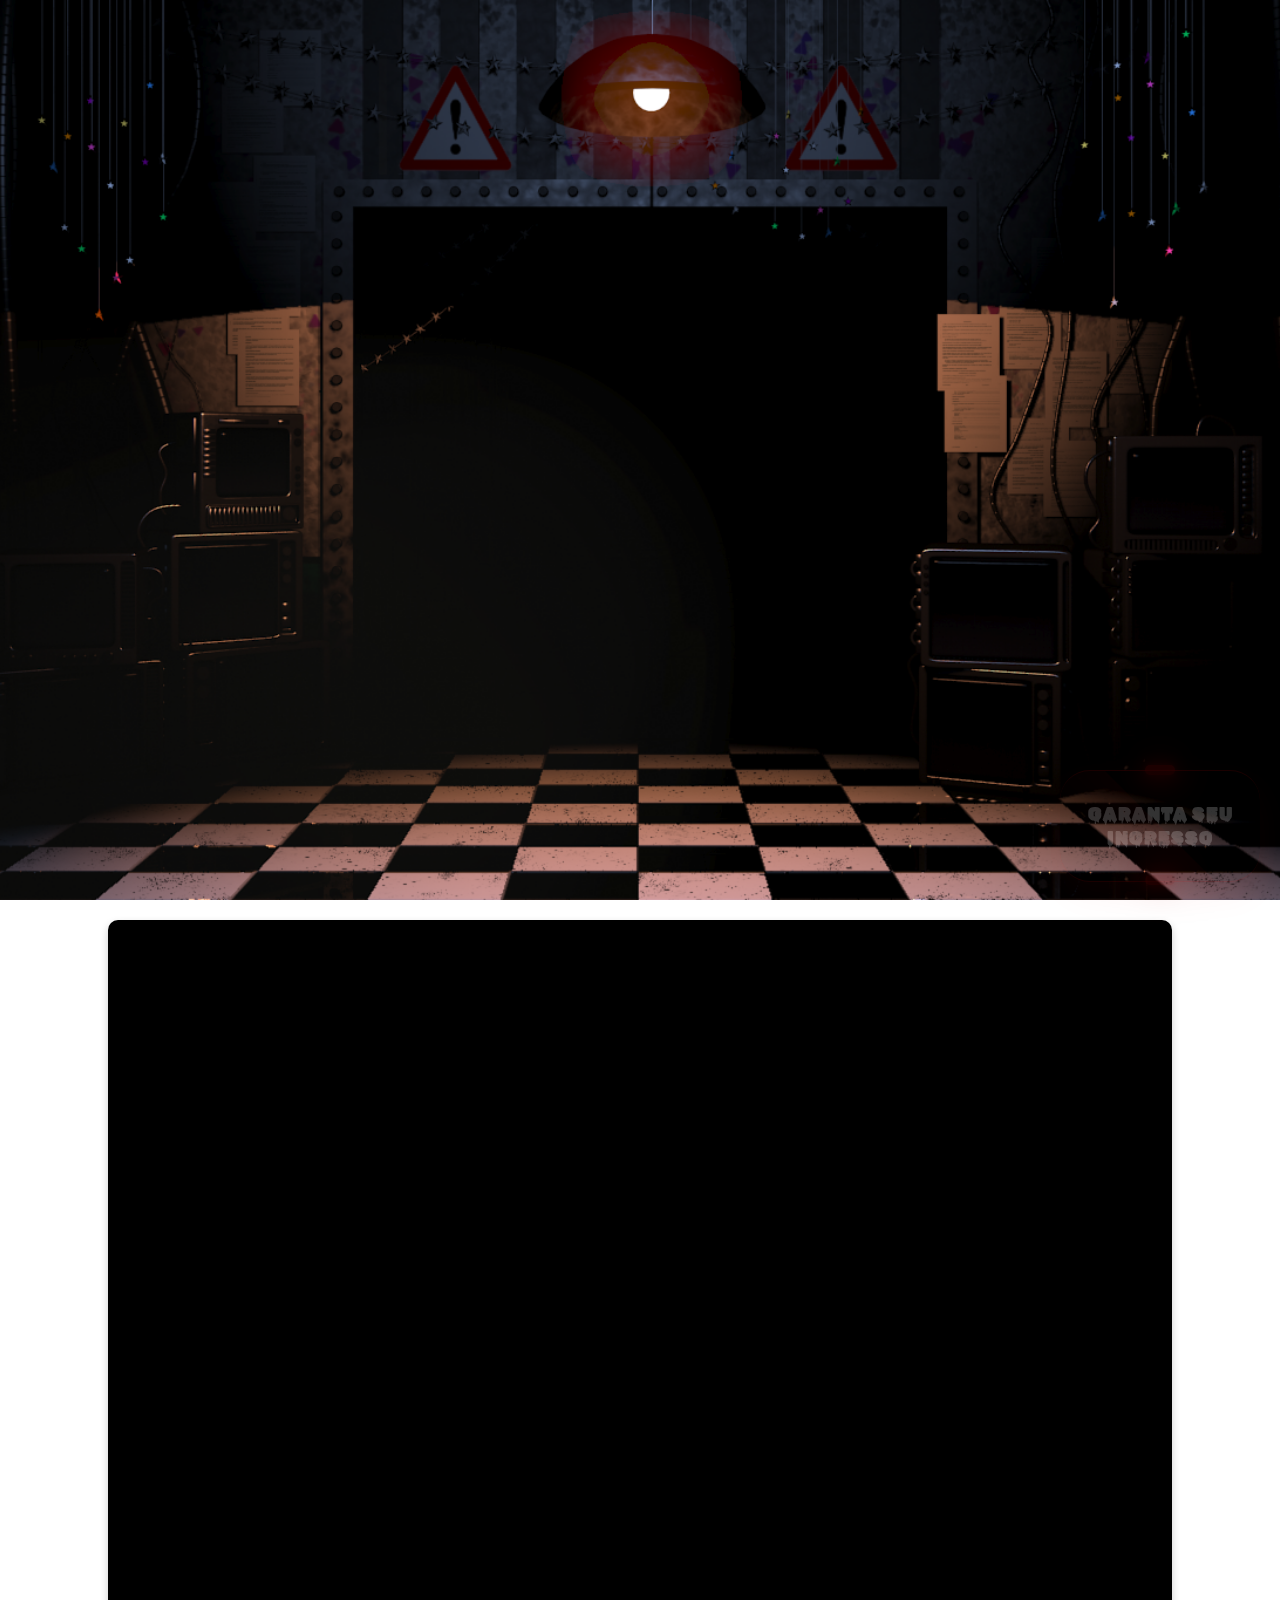
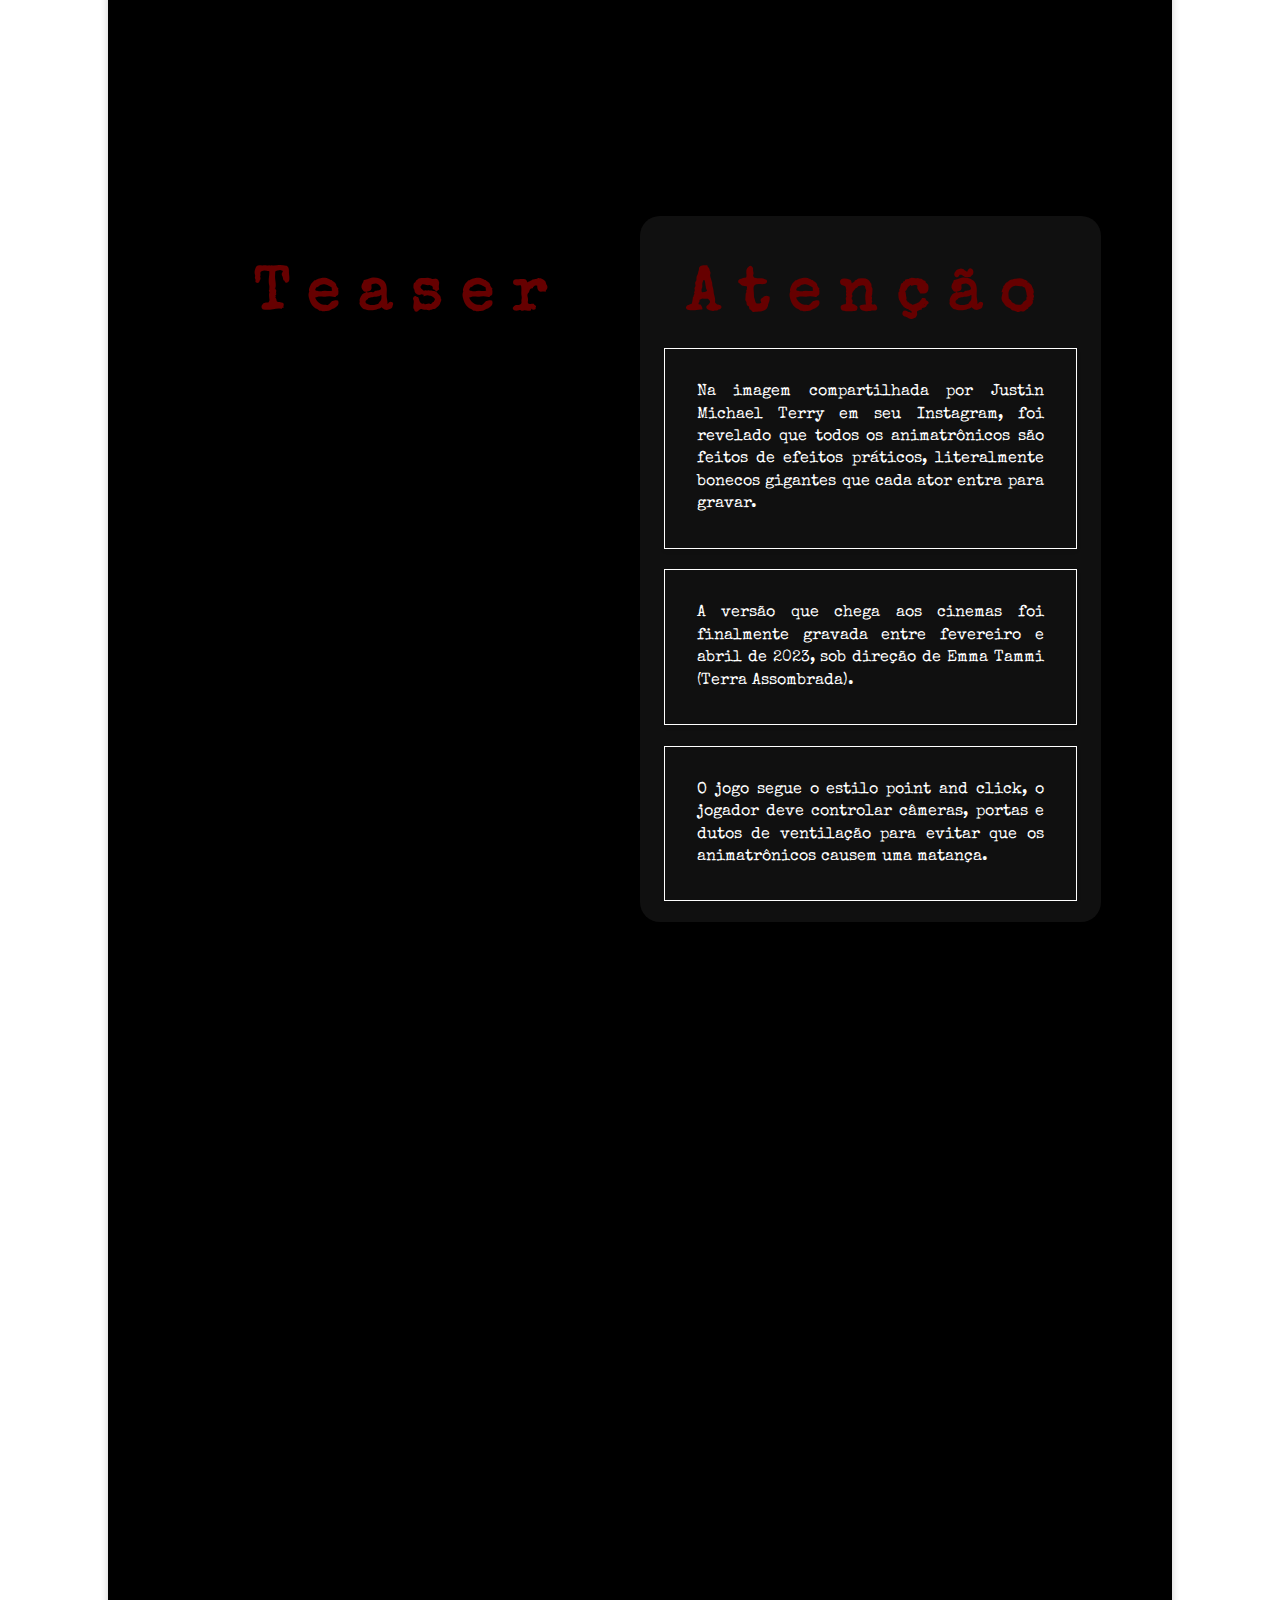
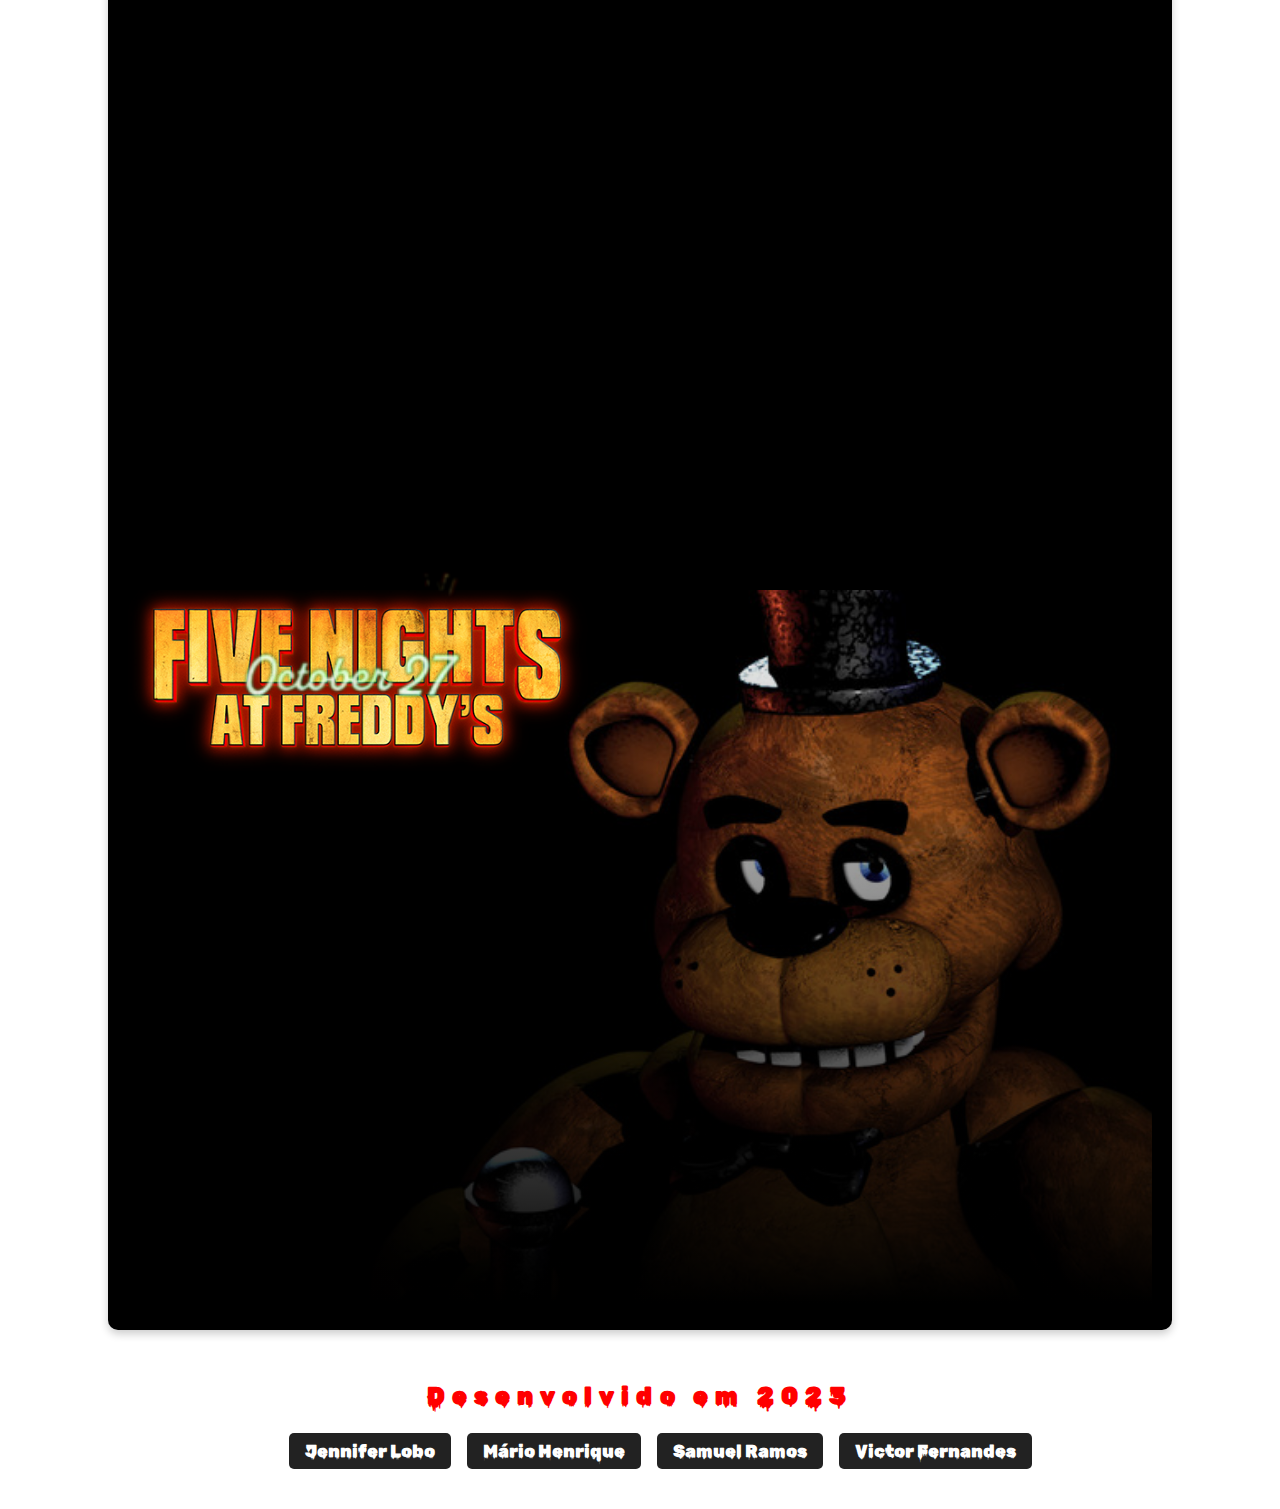
==== Apresentação - Desafio em grupo 2/index.html @ 87c54e7e "style" ====
<!DOCTYPE html>
<html lang="en">
  <head>
    <meta charset="UTF-8" />
    <link
      rel="icon"
      href="./images-selecionadas/title-and-date.png"
      type="image/x-icon"
    />
    <script src="https://unpkg.com/scrollreveal"></script>
    <link rel="stylesheet" href="./style.css" />
    <meta name="viewport" content="width=device-width, initial-scale=1.0" />
    <title>Five Nights At Freddy's - O Pesadelo Sem Fim</title>
  </head>

  <body>
    <div id="cima">
      <!-- Titulo e data de lançamento - a home -->
      <div id="home">
        <h1 class="animation-word">
          <span class="letter">F</span><span class="letter">I</span
          ><span class="letter">V</span><span class="letter">E</span>
          <span class="letter">N</span><span class="letter">I</span
          ><span class="letter">G</span><span class="letter">H</span
          ><span class="letter">T</span><span class="letter">S</span>
          <span class="letter">A</span><span class="letter">T</span>
          <br />
          <span class="letter">F</span><span class="letter">R</span
          ><span class="letter">E</span><span class="letter">D</span
          ><span class="letter">D</span><span class="letter">Y</span>
          <span class="letter">`</span><span class="letter">S</span>
        </h1>

        <h3 id="lancamento-data"> Outubro 27</h3>

        <img
          class="class-ind"
          src="./classificacao-16-anos-logo-1.png"
          alt=""
        />
      </div>
    </div>

    <!-- Sessão destinada a sinopse e trailer do filme  -->
    <div class="container">
      <div id="descricao">
        <section id="sinopse">
          <h2>Sinopse</h2>
          <p>
            Five Nights At Freddy's - O Pesadelo Sem Fim é a primeira adaptação
            cinematográfica da famosa franquia homônima de jogos lançada em
            2014. Na história, que se passa em um restaurante familiar
            tipicamente americano chamado Freddy Fazbear's Pizza, acompanhamos
            Mike Schmidt (Josh Hutcherson), um jovem contratado para trabalhar
            como o vigia noturno do local. Sob o comando do gerente Steve Raglan
            (Matthew Lillard), o lugar é muito famoso por seus característicos
            robôs animados que fazem a festa das crianças durante o dia. Porém,
            quando chega a noite, um segredo obscuro e mortal surge: os bonecos
            animatrônicos se transformam em assassinos psicopatas.
          </p>
        </section>

        <section id="trailer">
          <h2>Trailer</h2>
          <div class="video">
            <iframe
              width="560"
              height="315"
              src="https://www.youtube.com/embed/h2lVX71L_3A"
              title="YouTube video player"
              frameborder="0"
              allow="accelerometer; autoplay; clipboard-write; encrypted-media; gyroscope; picture-in-picture; web-share"
              allowfullscreen
            ></iframe>
          </div>
        </section>
      </div>

      <!-- sessão destinada ao gif do filme e botão redirecionando para compra de ingresso -->
      <section id="assista">
        <img src="./susto.gif" alt="" />
      </section>

      <div class="anuncio">
        <div class="btn">
          <a href="./ingresso.html">GARANTA SEU INGRESSO</a>
        </div>
      </div>

      <!-- sessão destinada ao Teaser oficial e curiosidades -->
      <div id="sectionComplementar">
        <section id="teaser">
          <h2>Teaser</h2>
          <div class="video">
            <iframe
              width="560"
              height="315"
              src="https://www.youtube.com/embed/f-zqS2CiZqw"
              title="YouTube video player"
              frameborder="0"
              allow="accelerometer; autoplay; clipboard-write; encrypted-media; gyroscope; picture-in-picture; web-share"
              allowfullscreen
            ></iframe>
          </div>
        </section>

        <section id="curiosidades">
          <h2>Atenção</h2>

          <div class="curiosidade-card" id="curiosidade1">
            <p>
              Na imagem compartilhada por Justin Michael Terry em seu Instagram,
              foi revelado que todos os animatrônicos são feitos de efeitos
              práticos, literalmente bonecos gigantes que cada ator entra para
              gravar.
            </p>
          </div>

          <div class="curiosidade-card" id="curiosidade2">
            <p>
              A versão que chega aos cinemas foi finalmente gravada entre
              fevereiro e abril de 2023, sob direção de Emma Tammi (Terra
              Assombrada).
            </p>
          </div>

          <div class="curiosidade-card" id="curiosidade3">
            <p>
              O jogo segue o estilo point and click, o jogador deve controlar
              câmeras, portas e dutos de ventilação para evitar que os
              animatrônicos causem uma matança.
            </p>
          </div>
        </section>
      </div>

      <!-- sessão destinada a mostrar alguns atores -->
      <section id="elenco">
        <h2>Elenco</h2>

        <div id="fotos">
          <img
            src="./elenco/Josh Hutcherson.png"
            alt="Josh Hutcherson"
            title="Josh Hutcherson"
          />
          <img
            src="./elenco/Elizabeth Lail.jpg"
            alt="Elizabeth Lail"
            title="Elizabeth Lail"
          />
          <img
            src="./elenco/Piper Rubio.png"
            alt="Piper Rubio"
            title="Piper Rubio"
          />
          <img
            src="./elenco/Mary Stuart Masterson.jpg"
            alt="Mary Stuart Masterson"
            title="Mary Stuart Masterson"
          />
          <img
            src="./elenco/Matthew Lillard.jpg"
            alt="Matthew Lillard"
            title="Matthew Lillard"
          />
        </div>
      </section>

      <!-- sessão destinada a imagem do filme chamndo a atenção -->
      <section id="imageDiv">
        <img src="./title.png" alt="" />
        <img
          src="./images-selecionadas/date.png"
          style="margin-top: -19em"
          alt=""
        />
      </section>
    </div>

    <!-- sessão destinada aos desenvolvedores -->
    <footer>
      <h2>Desenvolvido em 2023</h2>

      <ul>
        <li>
          <a target="_blank" href="https://github.com/jennilobo"
            >Jennifer Lobo</a
          >
        </li>
        <li>
          <a target="_blank" href="https://github.com/Mhlpereira"
            >Mário Henrique</a
          >
        </li>
        <li>
          <a target="_blank" href="https://github.com/ProgSamuel"
            >Samuel Ramos</a
          >
        </li>
        <li>
          <a target="_blank" href="https://github.com/Lira00"
            >Victor Fernandes</a
          >
        </li>
      </ul>
    </footer>

    <script src="./script.js"></script>
  </body>
</html>
---- Apresentação - Desafio em grupo 2/style.css ----
@import url("https://fonts.googleapis.com/css2?family=Pacifico&family=Rubik+Wet+Paint&family=Sora:wght@300;500&family=Special+Elite&display=swap");

body {
  color: white;
  background: url("./Background.png") no-repeat center center fixed;
  background-size: cover;
  margin: 0;
  min-height: 100vh;
  align-items: center;
  justify-content: center;
  animation: animation-body 5s infinite;
}

@keyframes animation-body {
  0% {
    background: url("./background/0.png") no-repeat center center fixed;
    background-size: cover;
  }
  10% {
    background: url("./background/10.png") no-repeat center center fixed;
    background-size: cover;
  }
  20% {
    background: url("./background/20.png") no-repeat center center fixed;
    background-size: cover;
  }
  30% {
    background: url("./background/30.png") no-repeat center center fixed;
    background-size: cover;
  }
  40% {
    background: url("./background/40.png") no-repeat center center fixed;
    background-size: cover;
  }
  50% {
    background: url("./background/50.png") no-repeat center center fixed;
    background-size: cover;
  }
  60% {
    background: url("./background/60.png") no-repeat center center fixed;
    background-size: cover;
  }
  70% {
    background: url("./background/70.png") no-repeat center center fixed;
    background-size: cover;
  }
  80% {
    background: url("./background/80.png") no-repeat center center fixed;
    background-size: cover;
  }
  90% {
    background: url("./background/90.png") no-repeat center center fixed;
    background-size: cover;
  }
  100% {
    background: url("./background/100.png") no-repeat center center fixed;
    background-size: cover;
  }
}

.blink {
  animation: blink-background 5s infinite;
}

#home,
#descricao,
#elenco {
  visibility: hidden;
}

#home {
  width: 100vw;
  min-height: 100vh;
  display: flex;
  flex-direction: column;
  justify-content: center;
  text-align: center;
}

h1 {
  margin: auto;
  color: rgb(136, 8, 8);
  font-family: "Rubik Wet Paint", cursive;
  font-size: 7em;
  text-align: center;
  animation: animation-h1 3s;
}

h2 {
  font-size: 3.8em;
  font-family: "Special Elite", cursive;
  letter-spacing: 0.3em;
  font-weight: 600;
}

h3 {
  font-family: "Special Elite", cursive;
}

p {
  font-family: "Special Elite", cursive;
}

@keyframes animation-h1 {
  0% {
    font-size: 2em;
  }
  20% {
    font-size: 3em;
  }
  40% {
    font-size: 4em;
  }
  60% {
    font-size: 5em;
  }
  80% {
    font-size: 6em;
  }
  100% {
    font-size: 7em;
  }
}

button {
  display: flex;
  margin: auto;
  z-index: 2;
  background-color: rgb(136, 8, 8);
}

.container {
  width: 80%;
  background-color: #000;
  padding: 20px;
  border-radius: 10px;
  margin: 20px auto;
  box-shadow: 0 4px 8px rgba(0, 0, 0, 0.2);
  color: white;
}

.container h2 {
  text-align: center;
  color: #660000;
  margin-bottom: 10px;
}

.container p {
  font-size: 1em;
  line-height: 1.4;
  margin-bottom: 20px;
  margin: 2em;
}

.container ul {
  list-style-type: none;
  padding-left: 20px;
}

.container li {
  margin-bottom: 5px;
}

.container iframe {
  width: 100%;
  max-width: 560px;
  height: 315px;
  border: none;
  margin: auto;
  padding: 1.3em;
  border-radius: 3em;
}

.video {
  display: flex;
  justify-content: center;
}

#descricao {
  display: flex;
  justify-content: center;
  height: 60vh;
  margin-top: 5em;
}

#sinopse,
#curiosidades {
  width: 45%;
  background-color: #33333350;
  border-radius: 20px;
}

#sinopse p,
#curiosidades p {
  text-align: justify;
}

#sinopse p{
  margin: 2em 3em auto 3em;

}

#trailer,
#teaser {
  width: 45%;
}

#fotos {
  display: flex;
  flex-direction: row;
  overflow-x: auto;
}

#elenco {
  margin-top: 8em;
  height: 100vh;
  margin-bottom: 15em;
}

#elenco img {
  width: auto;
  height: auto;
  margin-right: 10px;
  transform: rotate(3deg);
  transform-origin: top right;
  transition: transform 0.5s, flex 0.6s, opacity 0.6s;
  aspect-ratio: 9 / 16;
  min-width: 0;
  flex: 1 1 10px;
  object-fit: cover;
  opacity: 0.5;
}

#elenco img:hover {
  flex: 1 1 100px;
  opacity: 1;
  transform: rotate(0deg); /* Reverte a rotação ao passar o mouse */
  cursor: pointer;
}

#elenco h2 {
  margin: 1em;
}

.letter {
  transition: 0.04s;
  transform: translateX(0);
  cursor: grab;
  color: #ffaa00;
  text-shadow: 0 0 25px #ff0000;
}

.letter:hover {
  background: -webkit-linear-gradient(to bottom, red, transparent);
  background: linear-gradient(45deg, #330000, #6d0000, #000000);
  -webkit-background-clip: text;
  -webkit-text-fill-color: transparent;
  text-shadow: none;
}

.animation-word {
  margin-top: 0;
  animation: animation-h1 3s;
  margin-bottom: 30px;
}

#lancamento-data {
  justify-content: center;
  align-items: center;
  display: flex;
  font-family: "Pacifico", cursive;
  font-size: 3em;
  margin-top: -0.6em;
  opacity: 0;
  color: white;
  text-shadow: 0 0 0px black, 0 0 10px #03ff25;
  animation: fade-in 1s ease-in-out 3s forwards;
}

@keyframes fade-in {
  0% {
    opacity: 0;
  }
  100% {
    opacity: 1;
  }
}

@keyframes blink-background {
  0%,
  100% {
    background-color: black; /* Dark background */
  }
  50% {
    background-color: rgba(0, 0, 0, 0.2); /* Slightly transparent background */
  }
}

footer {
  text-align: center;
  background: cover;
  padding: 2em 0;
}

footer h2 {
  margin: 0;
  margin-bottom: 1.3em;
  font-size: 1.5em;
  color: red;
  font-family: "Rubik Wet Paint", cursive;
}

footer a:hover {
  color: #ff6666; /* Dark red */
}

/* Dark background and hover effect for links */
footer a {
  background-color: #222;
  padding: 8px 16px;
  border-radius: 5px;
  transition: background-color 0.3s ease-in-out, transform 0.2s ease-in-out;
}

ul {
  list-style-type: none;
  font-weight: 400;
  font-family: "Rubik Wet Paint", cursive;
  display: flex;
  flex-direction: row;
  justify-content: center;
  gap: 1em;
  margin-top: 1em;
}

ul li {
  margin: 0;
  font-size: 1.1em;
  color: white;
}

ul,
li,
a:hover {
  cursor: pointer;
  color: rgba(255, 0, 0, 0.467);
}

a {
  color: white;
  text-decoration: none;
}

ul li:last-child {
  margin-right: 0;
}

.class-ind {
  position: fixed;
  border-radius: 5px;
  animation: rotateButton 2s cubic-bezier(0.175, 0.885, 0.32, 1.275) 3 forwards;
  height: 9%;
  width: 5%;
  bottom: 0;
  left: 0; /* Define a posição no canto inferior esquerdo */
  margin: 1em;
}

@keyframes rotateButton {
  0%,
  100% {
    transform: rotateY(0deg);
  }
  50% {
    transform: rotateY(180deg);
  }
}

#assista {
  width: 100%;
  display: flex;
  align-items: center;
  justify-content: center;
  margin: 8em auto;
}

#assista img {
  width: 90%;
  margin: auto;
}

.shadow__btn {
  padding: 20px 30px;
  border: none;
  font-size: 17px;
  color: #fff;
  border-radius: 7px;
  letter-spacing: 4px;
  font-weight: 700;
  text-transform: uppercase;
  transition: 0.5s;
  transition-property: box-shadow;
  position: absolute;
  right: 5.4vw;
  bottom: -88em;
  z-index: 1;
  font-family: "Special Elite", cursive;
  line-height: 1.5em;
}
.shadow__btn {
  background: #990000;
  box-shadow: 0 0 25px #990000;
}

.shadow__btn:hover {
  box-shadow: 0 0 5px #990000, 0 0 25px #990000, 0 0 50px #990000,
    0 0 100px #990000;
}

.anuncio {
  display: flex;
  flex-wrap: wrap;
  justify-content: space-around;
  width: 200px;
  font-family: "Rubik Wet Paint", cursive;
  line-height: 1.5em;
  text-align: center;
  position: fixed;
  bottom: 20px;
  right: 20px;
  z-index: 999;
  opacity: 0.2;
  transition: opacity 0.3s ease-in-out;
}

.anuncio:hover {
  opacity: 1;
}

.anuncio .btn {
  height: 50px;
  margin: 20px;
  margin-bottom: 40px;
  width: 155px;
  padding: 0 5em;
}

.anuncio .btn a {
  align-items: center;
  background: rgba(0, 0, 0, 0.1);
  border-bottom: 1px solid rgba(255, 0, 0, 0.5);
  border-top: 1px solid rgba(255, 0, 0, 0.5);
  border-radius: 30px;
  box-shadow: 0 15px 35px rgba(255, 0, 0, 0.2);
  color: #fff;
  display: flex;
  font-size: 18px;
  font-weight: 700;
  left: 0;
  top: 0;
  position: absolute;
  height: 100%;
  width: 100%;
  justify-content: center;
  letter-spacing: 1px;
  text-decoration: none;
  overflow: hidden;
  -webkit-backdrop-filter: blur(10px);
  backdrop-filter: blur(15px);
  z-index: 1;
  transition: 0.5s;
}

.anuncio .btn:hover a {
  letter-spacing: 2px;
}

.anuncio .btn a::before {
  content: "";
  position: absolute;
  top: 0;
  left: 0;
  width: 50%;
  height: 100%;
  background: linear-gradient(to left, rgba(255, 0, 0, 0.15), transparent);
  transform: skewX(45deg) translateX(0);
  transition: 0.5s;
}

.anuncio .btn:hover a::before {
  transform: skewX(45deg) translateX(200%);
}

.anuncio .btn::before {
  content: "";
  position: absolute;
  left: 50%;
  transform: translateX(-50%);
  bottom: -5px;
  height: 10px;
  width: 30px;
  background: #f91a01;
  border-radius: 10px;
  transition: 0.5s;
  transition-delay: 0s;
}

.anuncio .btn:hover::before {
  bottom: 0;
  height: 50%;
  width: 80%;
  border-radius: 30px;
  transition-delay: 0.5s;
}

.anuncio .btn::after {
  content: "";
  position: absolute;
  left: 50%;
  transform: translateX(-50%);
  top: -5px;
  height: 10px;
  width: 30px;
  background: #8b0000;
  border-radius: 10px;
  transition: 0.5s;
  transition-delay: 0s;
}

.anuncio .btn:hover::after {
  top: 0;
  height: 50%;
  width: 80%;
  border-radius: 30px;
  transition-delay: 0.5s;
}

.anuncio .btn:nth-child(1):before,
.anuncio .btn:nth-child(1)::after {
  background: #8b0000;
  box-shadow: 0 0 5px #8b00008a, 0 0 15px #8b0000, 0 0 30px #8b0000,
    0 0 60px #8b0000;
}

.anuncio .btn:active a {
  color: #000;
}

#sectionComplementar {
  display: flex;
  justify-content: center;
}

.curiosidade-card {
  border: 1px solid white;
  margin: 1.3em 1.5em;
  box-shadow: 0 2px 4px rgba(0, 0, 0, 0.1);
  transition: transform 0.3s, box-shadow 0.3s;
}

.curiosidade-card:hover {
  transform: translate(0, -0.8em) rotateX(3deg);
  box-shadow: 0 6px 12px rgba(0, 0, 0, 0.2);
  background-color: #33333350;
}

#imageDiv {
  min-width: 100%;
  height: 80vh;
  background: linear-gradient(
      to bottom,
      rgba(0, 0, 0, 0) 0%,
      rgba(0, 0, 0, 1) 99%
    ),
    url(./images-selecionadas/intro-1684724117.jpg);
  background-size: cover;
  background-position: center;
  margin: 0 auto;
  display: flex;
  flex-direction: column;
}

#imageDiv img {
  width: 45%;
  height: auto;
  animation: animation-title 1s infinite;
}

@keyframes animation-title {
  0% {
    opacity: 1;
  }
  50% {
    opacity: 0.5;
  }
  100% {
    opacity: 0;
  }
}
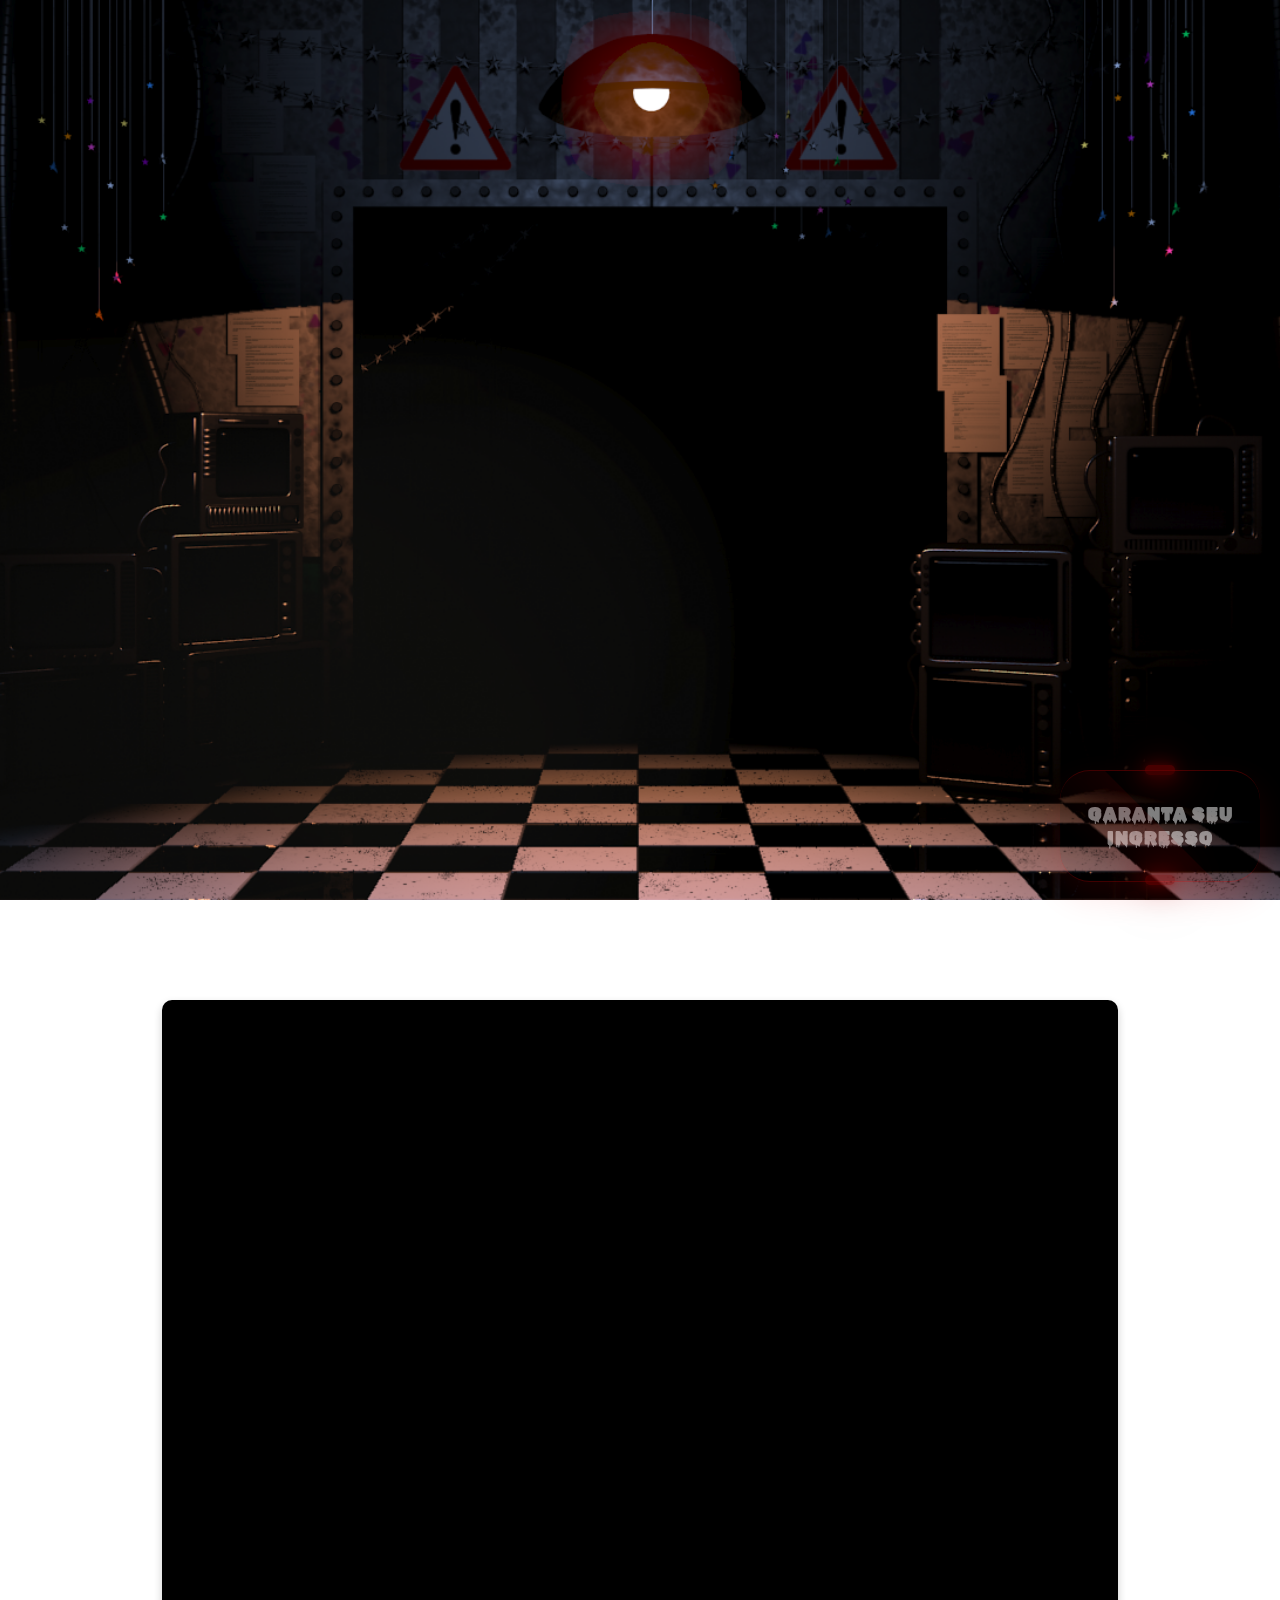
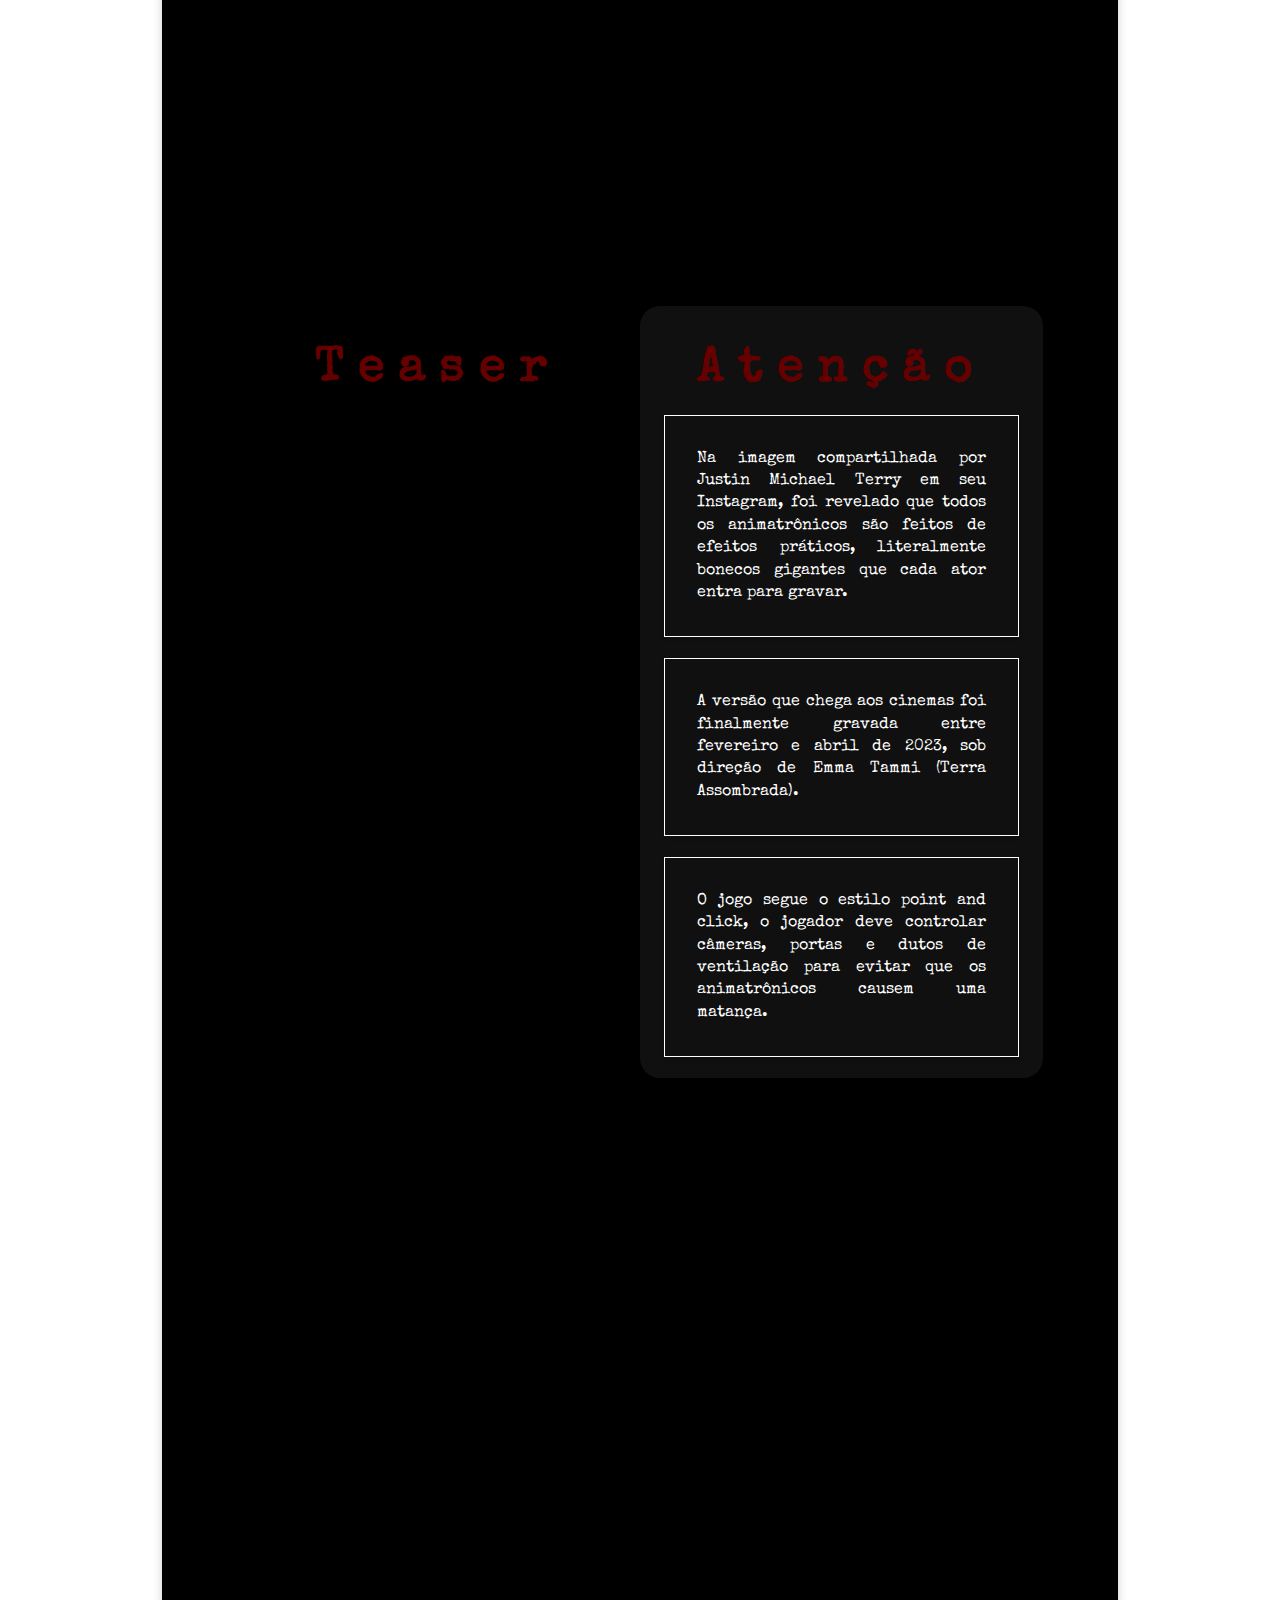
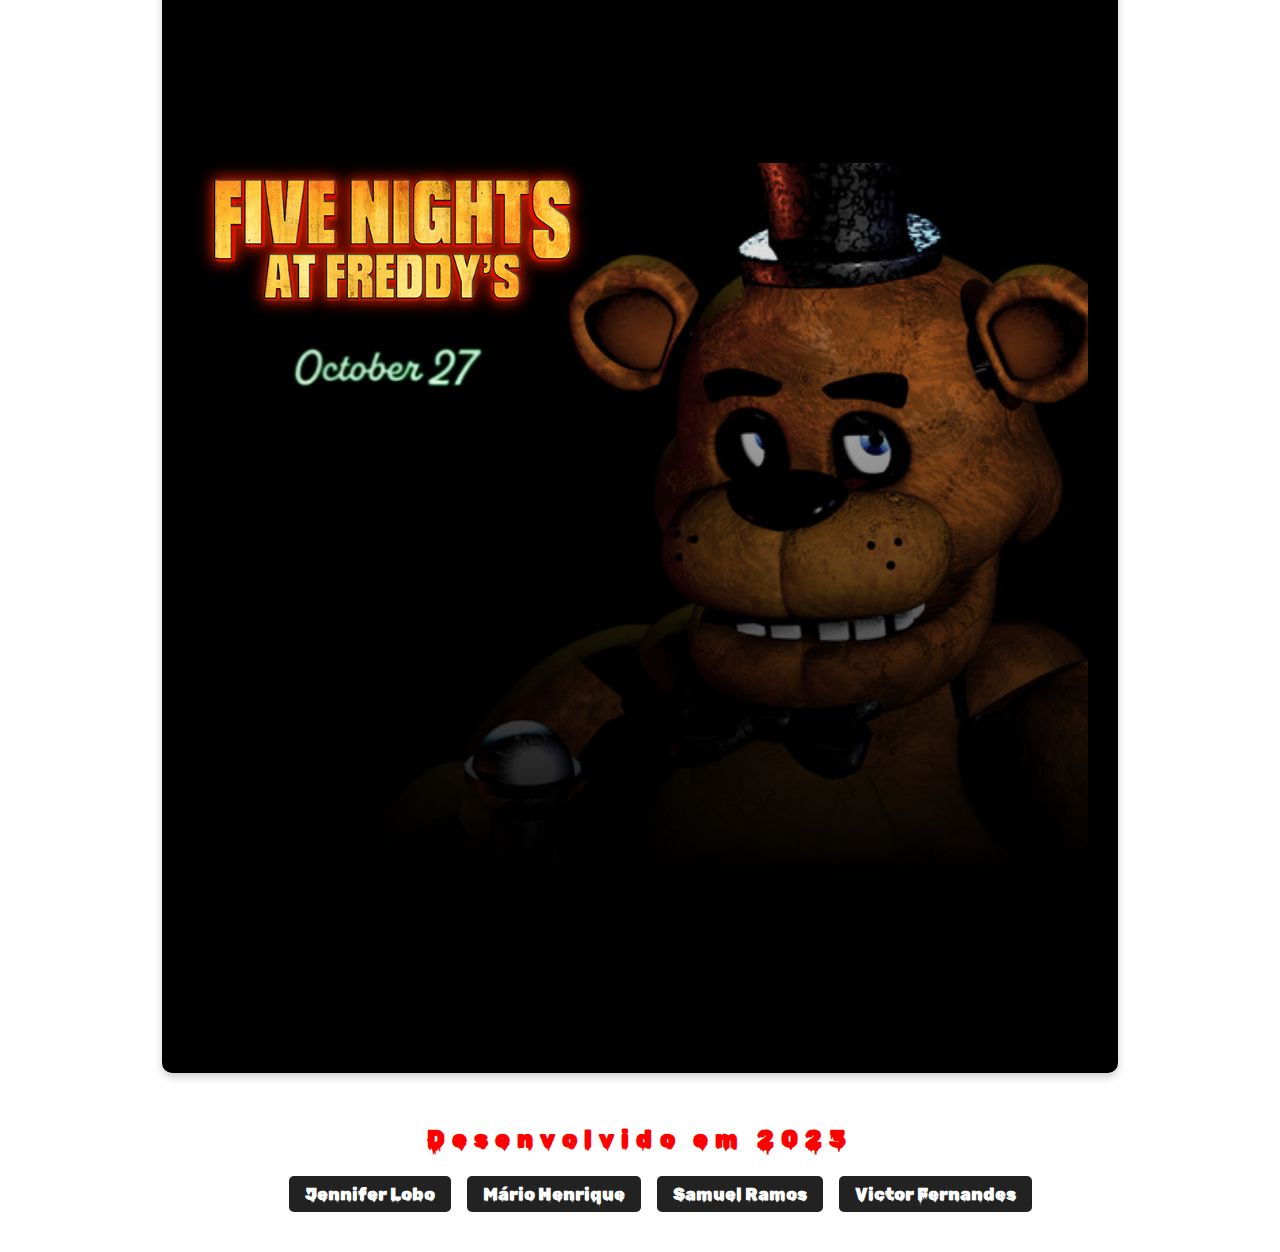
==== commit bc4b2714: "parte da responsividade" ====
--- a/Apresentação - Desafio em grupo 2/index.html
+++ b/Apresentação - Desafio em grupo 2/index.html
@@ -31,7 +31,7 @@
           <span class="letter">`</span><span class="letter">S</span>
         </h1>
 
-        <h3 id="lancamento-data"> Outubro 27</h3>
+        <h3 id="lancamento-data">Outubro 27</h3>
 
         <img
           class="class-ind"
@@ -172,7 +172,7 @@
         <img src="./title.png" alt="" />
         <img
           src="./images-selecionadas/date.png"
-          style="margin-top: -19em"
+          style="margin-top: -8.5em"
           alt=""
         />
       </section>
--- a/Apresentação - Desafio em grupo 2/style.css
+++ b/Apresentação - Desafio em grupo 2/style.css
@@ -1,6 +1,6 @@
 @import url("https://fonts.googleapis.com/css2?family=Pacifico&family=Rubik+Wet+Paint&family=Sora:wght@300;500&family=Special+Elite&display=swap");
 
-body {
+/*body {
   color: white;
   background: url("./Background.png") no-repeat center center fixed;
   background-size: cover;
@@ -9,9 +9,24 @@
   align-items: center;
   justify-content: center;
   animation: animation-body 5s infinite;
-}
-
-@keyframes animation-body {
+}*/
+
+/* Estilos comuns para diferentes tamanhos de tela */
+body {
+  color: white;
+  margin: 0;
+  font-family: "Special Elite", cursive;
+  font-size: 16px;
+}
+
+/* Animação de fundo */
+body {
+  background: url("./Background.png") no-repeat center center fixed;
+  background-size: cover;
+  animation: animation-body 5s infinite;
+}
+
+/*@keyframes animation-body {
   0% {
     background: url("./background/0.png") no-repeat center center fixed;
     background-size: cover;
@@ -54,6 +69,27 @@
   }
   100% {
     background: url("./background/100.png") no-repeat center center fixed;
+    background-size: cover;
+  }
+}*/
+
+/* Keyframes para a animação de fundo */
+@keyframes animation-body {
+  0%,
+  100% {
+    background: url("./background/0.png") no-repeat center center fixed;
+    background-size: cover;
+  }
+  10%,
+  20%,
+  30%,
+  40%,
+  50%,
+  60%,
+  70%,
+  80%,
+  90% {
+    background: url("./background/10.png") no-repeat center center fixed;
     background-size: cover;
   }
 }
@@ -195,9 +231,8 @@
   text-align: justify;
 }
 
-#sinopse p{
+#sinopse p {
   margin: 2em 3em auto 3em;
-
 }
 
 #trailer,
@@ -213,8 +248,8 @@
 
 #elenco {
   margin-top: 8em;
-  height: 100vh;
-  margin-bottom: 15em;
+  height: auto;
+  margin-bottom: 1em;
 }
 
 #elenco img {
@@ -429,7 +464,7 @@
   bottom: 20px;
   right: 20px;
   z-index: 999;
-  opacity: 0.2;
+  opacity: 0.5;
   transition: opacity 0.3s ease-in-out;
 }
 
@@ -575,7 +610,7 @@
     url(./images-selecionadas/intro-1684724117.jpg);
   background-size: cover;
   background-position: center;
-  margin: 0 auto;
+  margin: 10em auto;
   display: flex;
   flex-direction: column;
 }
@@ -597,3 +632,117 @@
     opacity: 0;
   }
 }
+
+/*@midia (min-width: 768px) {
+  body {
+    flex-direction: column;
+    font-size: 2em;
+  }
+  h1 {
+    font-size: 100em;
+  }
+}*/
+
+/* Tablet styles */
+@media (min-width: 768px) and (max-width: 1024px) {
+  h1 {
+    font-size: 4em;
+  }
+  h2 {
+    font-size: 2.5em;
+  }
+  p {
+    font-size: 10px;
+    margin: 15px 0;
+  }
+  #home {
+    padding: 20px;
+  }
+  .container {
+    width: 80%;
+    padding: 20px;
+  }
+
+  .container iframe {
+    height: 250px;
+    padding: 1.5em;
+  }
+
+  #sinopse p {
+    font-size: 1.2em;
+    margin: 15px 0;
+  }
+}
+
+/* Desktop styles */
+@media (min-width: 1024px) {
+  h1 {
+    font-size: 5em;
+  }
+  h2 {
+    font-size: 3em;
+  }
+  p {
+    font-size: 1.4em;
+    margin: 20px 0;
+  }
+
+  #home {
+    padding: 40px;
+  }
+
+  .container {
+    width: 70%;
+    padding: 30px;
+  }
+
+  .container iframe {
+    height: 315px;
+    padding: 2em;
+  }
+
+  #sinopse {
+    width: 60%;
+    margin: auto;
+  }
+
+  #sinopse p {
+    font-size: 1em;
+    margin: 20px 10px;
+  }
+}
+
+/* Estilos para dispositivos móveis */
+@media (max-width: 768px) {
+  h1 {
+    font-size: 3em;
+  }
+  h2 {
+    font-size: 2em;
+  }
+  p {
+    font-size: 1em;
+    margin: 10px 0;
+  }
+  #home {
+    padding: 10px;
+  }
+  .container {
+    width: 90%;
+    padding: 10px;
+  }
+  .container iframe {
+    height: 200px;
+    padding: 1em;
+  }
+
+  #sinopse {
+    width: 60%;
+    margin: auto;
+  }
+
+  #sinopse p {
+    font-size: 1em;
+    margin: 20px 10px;
+  }
+}
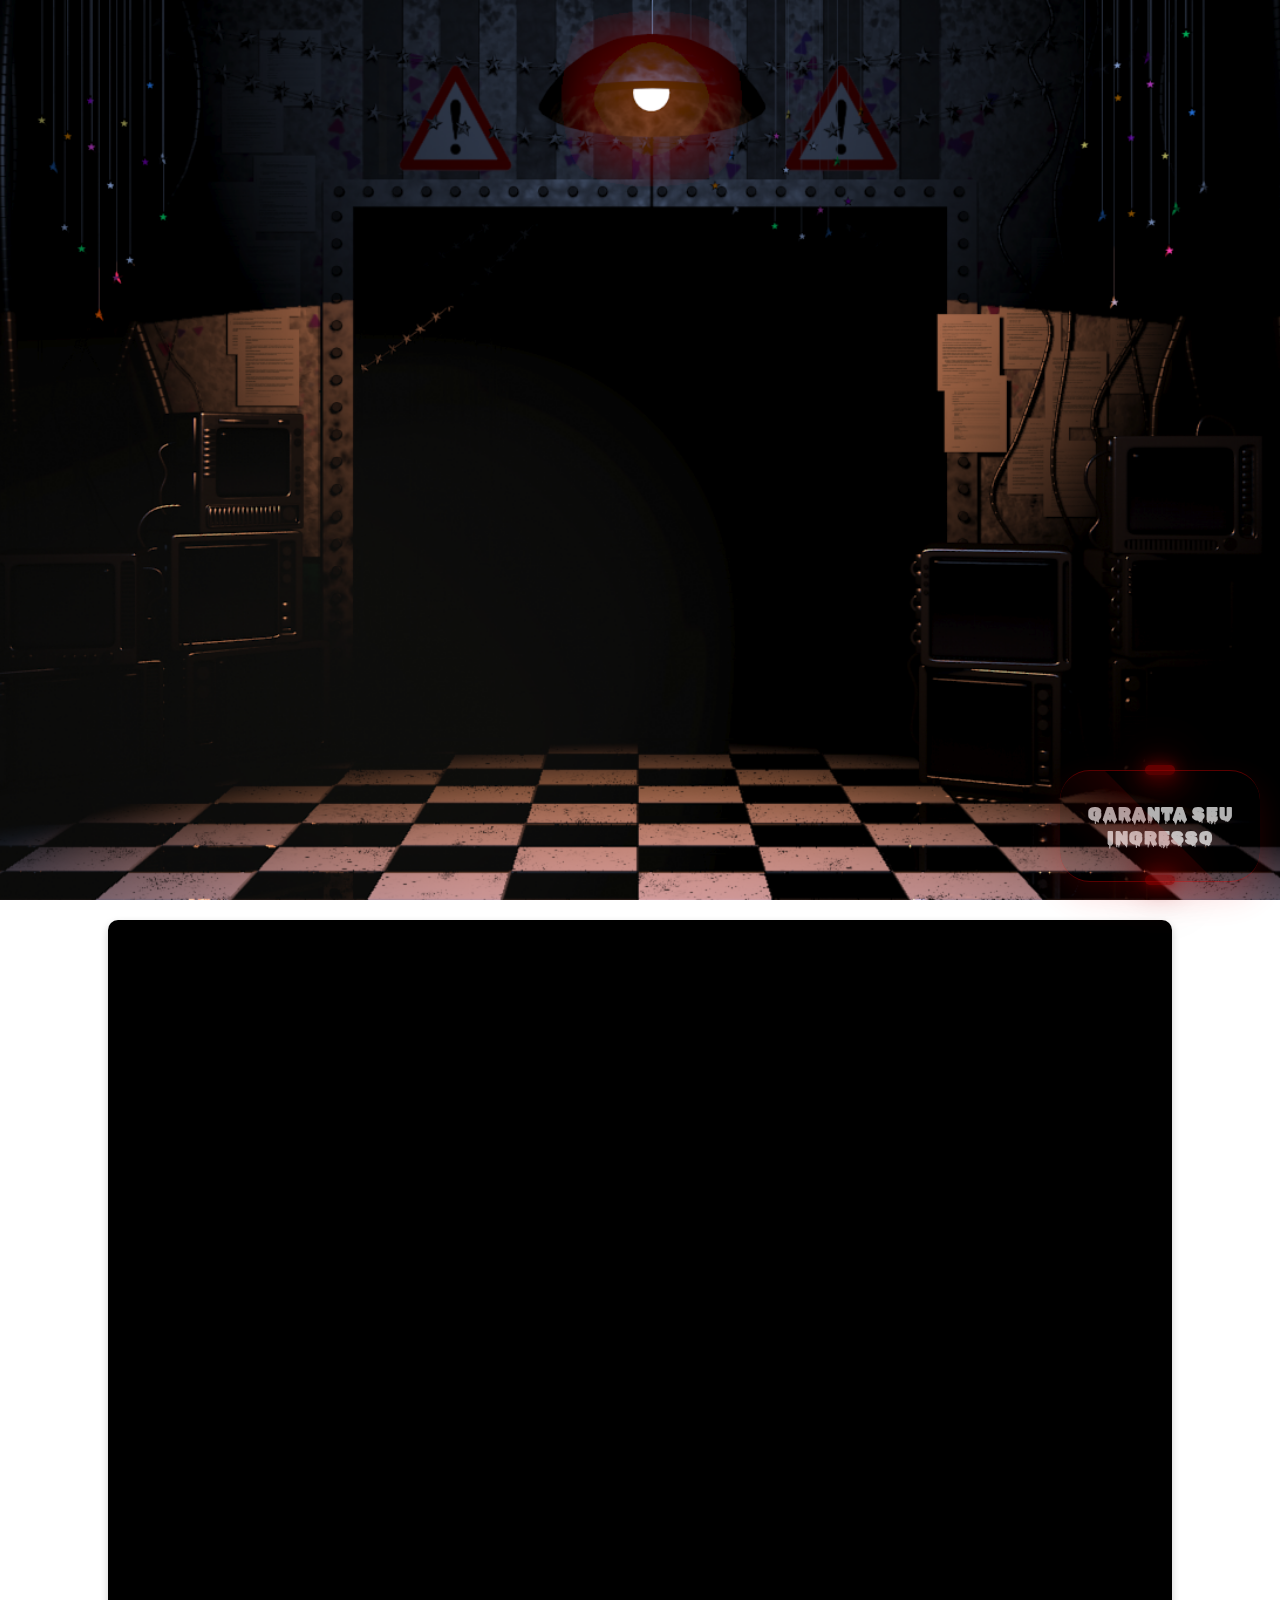
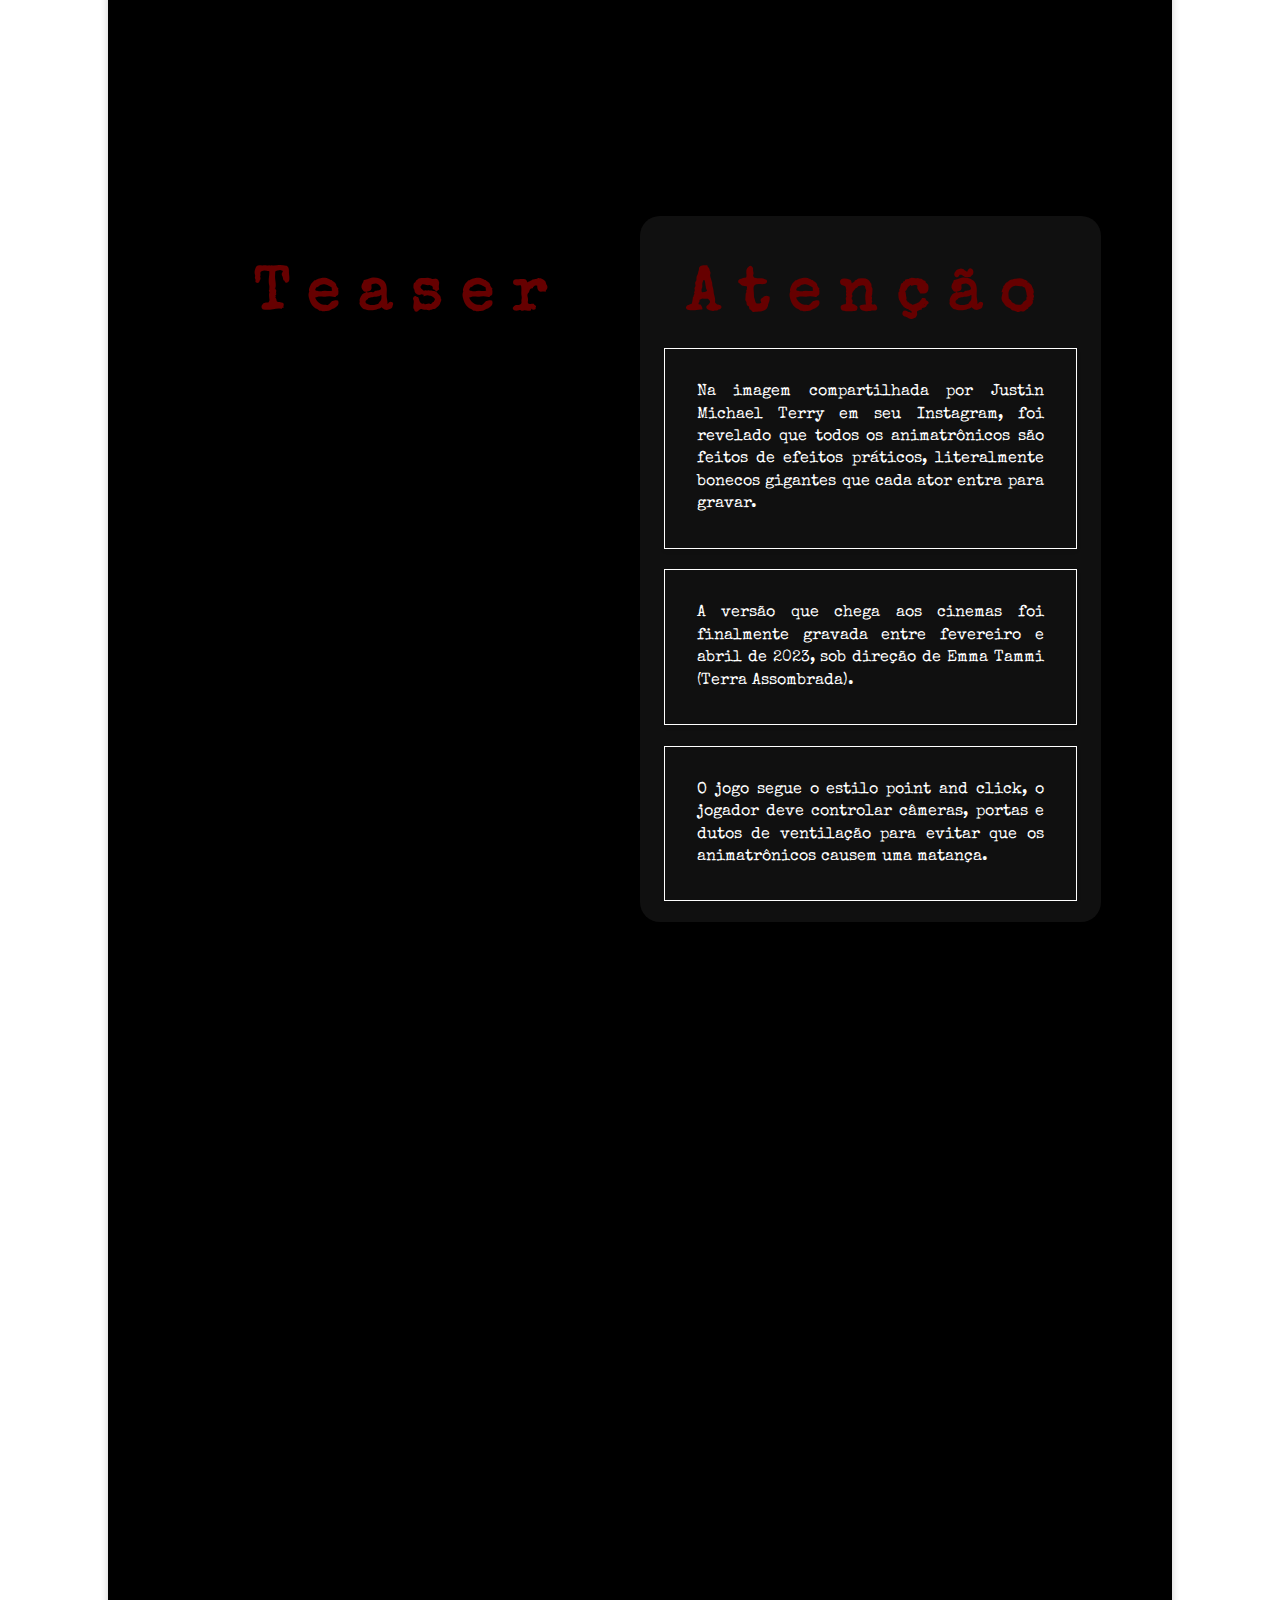
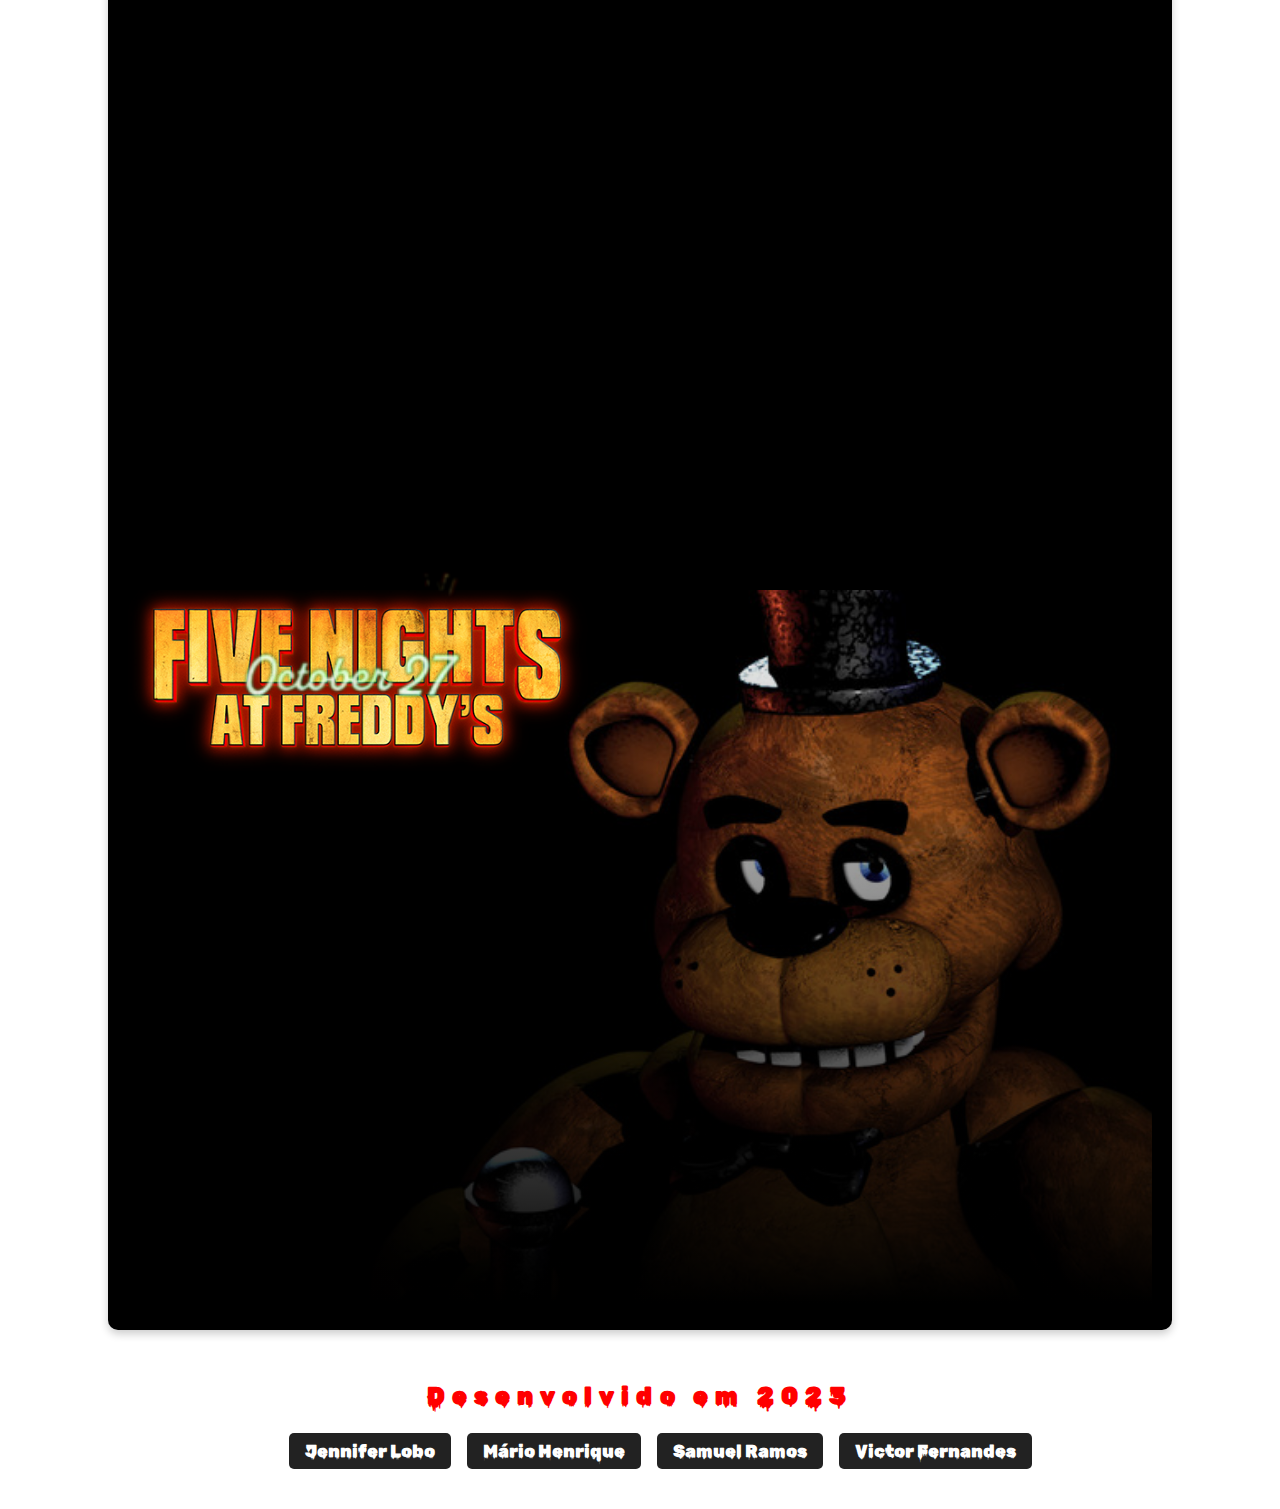
==== commit 0b03dccc: "reversão para arquivo anterior" ====
--- a/Apresentação - Desafio em grupo 2/index.html
+++ b/Apresentação - Desafio em grupo 2/index.html
@@ -170,9 +170,8 @@
       <!-- sessão destinada a imagem do filme chamndo a atenção -->
       <section id="imageDiv">
         <img src="./title.png" alt="" />
-        <img
+        <img id="data-titulo-fim"
           src="./images-selecionadas/date.png"
-          style="margin-top: -8.5em"
           alt=""
         />
       </section>
--- a/Apresentação - Desafio em grupo 2/style.css
+++ b/Apresentação - Desafio em grupo 2/style.css
@@ -1,6 +1,6 @@
 @import url("https://fonts.googleapis.com/css2?family=Pacifico&family=Rubik+Wet+Paint&family=Sora:wght@300;500&family=Special+Elite&display=swap");
 
-/*body {
+body {
   color: white;
   background: url("./Background.png") no-repeat center center fixed;
   background-size: cover;
@@ -9,24 +9,9 @@
   align-items: center;
   justify-content: center;
   animation: animation-body 5s infinite;
-}*/
-
-/* Estilos comuns para diferentes tamanhos de tela */
-body {
-  color: white;
-  margin: 0;
-  font-family: "Special Elite", cursive;
-  font-size: 16px;
-}
-
-/* Animação de fundo */
-body {
-  background: url("./Background.png") no-repeat center center fixed;
-  background-size: cover;
-  animation: animation-body 5s infinite;
-}
-
-/*@keyframes animation-body {
+}
+
+@keyframes animation-body {
   0% {
     background: url("./background/0.png") no-repeat center center fixed;
     background-size: cover;
@@ -69,27 +54,6 @@
   }
   100% {
     background: url("./background/100.png") no-repeat center center fixed;
-    background-size: cover;
-  }
-}*/
-
-/* Keyframes para a animação de fundo */
-@keyframes animation-body {
-  0%,
-  100% {
-    background: url("./background/0.png") no-repeat center center fixed;
-    background-size: cover;
-  }
-  10%,
-  20%,
-  30%,
-  40%,
-  50%,
-  60%,
-  70%,
-  80%,
-  90% {
-    background: url("./background/10.png") no-repeat center center fixed;
     background-size: cover;
   }
 }
@@ -231,8 +195,9 @@
   text-align: justify;
 }
 
-#sinopse p {
+#sinopse p{
   margin: 2em 3em auto 3em;
+
 }
 
 #trailer,
@@ -248,8 +213,8 @@
 
 #elenco {
   margin-top: 8em;
-  height: auto;
-  margin-bottom: 1em;
+  height: 100vh;
+  margin-bottom: 15em;
 }
 
 #elenco img {
@@ -464,7 +429,7 @@
   bottom: 20px;
   right: 20px;
   z-index: 999;
-  opacity: 0.5;
+  opacity: 0.7;
   transition: opacity 0.3s ease-in-out;
 }
 
@@ -610,7 +575,7 @@
     url(./images-selecionadas/intro-1684724117.jpg);
   background-size: cover;
   background-position: center;
-  margin: 10em auto;
+  margin: 0 auto;
   display: flex;
   flex-direction: column;
 }
@@ -621,6 +586,10 @@
   animation: animation-title 1s infinite;
 }
 
+#data-titulo-fim{
+  margin-top: -19em
+}
+
 @keyframes animation-title {
   0% {
     opacity: 1;
@@ -632,117 +601,3 @@
     opacity: 0;
   }
 }
-
-/*@midia (min-width: 768px) {
-  body {
-    flex-direction: column;
-    font-size: 2em;
-  }
-  h1 {
-    font-size: 100em;
-  }
-}*/
-
-/* Tablet styles */
-@media (min-width: 768px) and (max-width: 1024px) {
-  h1 {
-    font-size: 4em;
-  }
-  h2 {
-    font-size: 2.5em;
-  }
-  p {
-    font-size: 10px;
-    margin: 15px 0;
-  }
-  #home {
-    padding: 20px;
-  }
-  .container {
-    width: 80%;
-    padding: 20px;
-  }
-
-  .container iframe {
-    height: 250px;
-    padding: 1.5em;
-  }
-
-  #sinopse p {
-    font-size: 1.2em;
-    margin: 15px 0;
-  }
-}
-
-/* Desktop styles */
-@media (min-width: 1024px) {
-  h1 {
-    font-size: 5em;
-  }
-  h2 {
-    font-size: 3em;
-  }
-  p {
-    font-size: 1.4em;
-    margin: 20px 0;
-  }
-
-  #home {
-    padding: 40px;
-  }
-
-  .container {
-    width: 70%;
-    padding: 30px;
-  }
-
-  .container iframe {
-    height: 315px;
-    padding: 2em;
-  }
-
-  #sinopse {
-    width: 60%;
-    margin: auto;
-  }
-
-  #sinopse p {
-    font-size: 1em;
-    margin: 20px 10px;
-  }
-}
-
-/* Estilos para dispositivos móveis */
-@media (max-width: 768px) {
-  h1 {
-    font-size: 3em;
-  }
-  h2 {
-    font-size: 2em;
-  }
-  p {
-    font-size: 1em;
-    margin: 10px 0;
-  }
-  #home {
-    padding: 10px;
-  }
-  .container {
-    width: 90%;
-    padding: 10px;
-  }
-  .container iframe {
-    height: 200px;
-    padding: 1em;
-  }
-
-  #sinopse {
-    width: 60%;
-    margin: auto;
-  }
-
-  #sinopse p {
-    font-size: 1em;
-    margin: 20px 10px;
-  }
-}
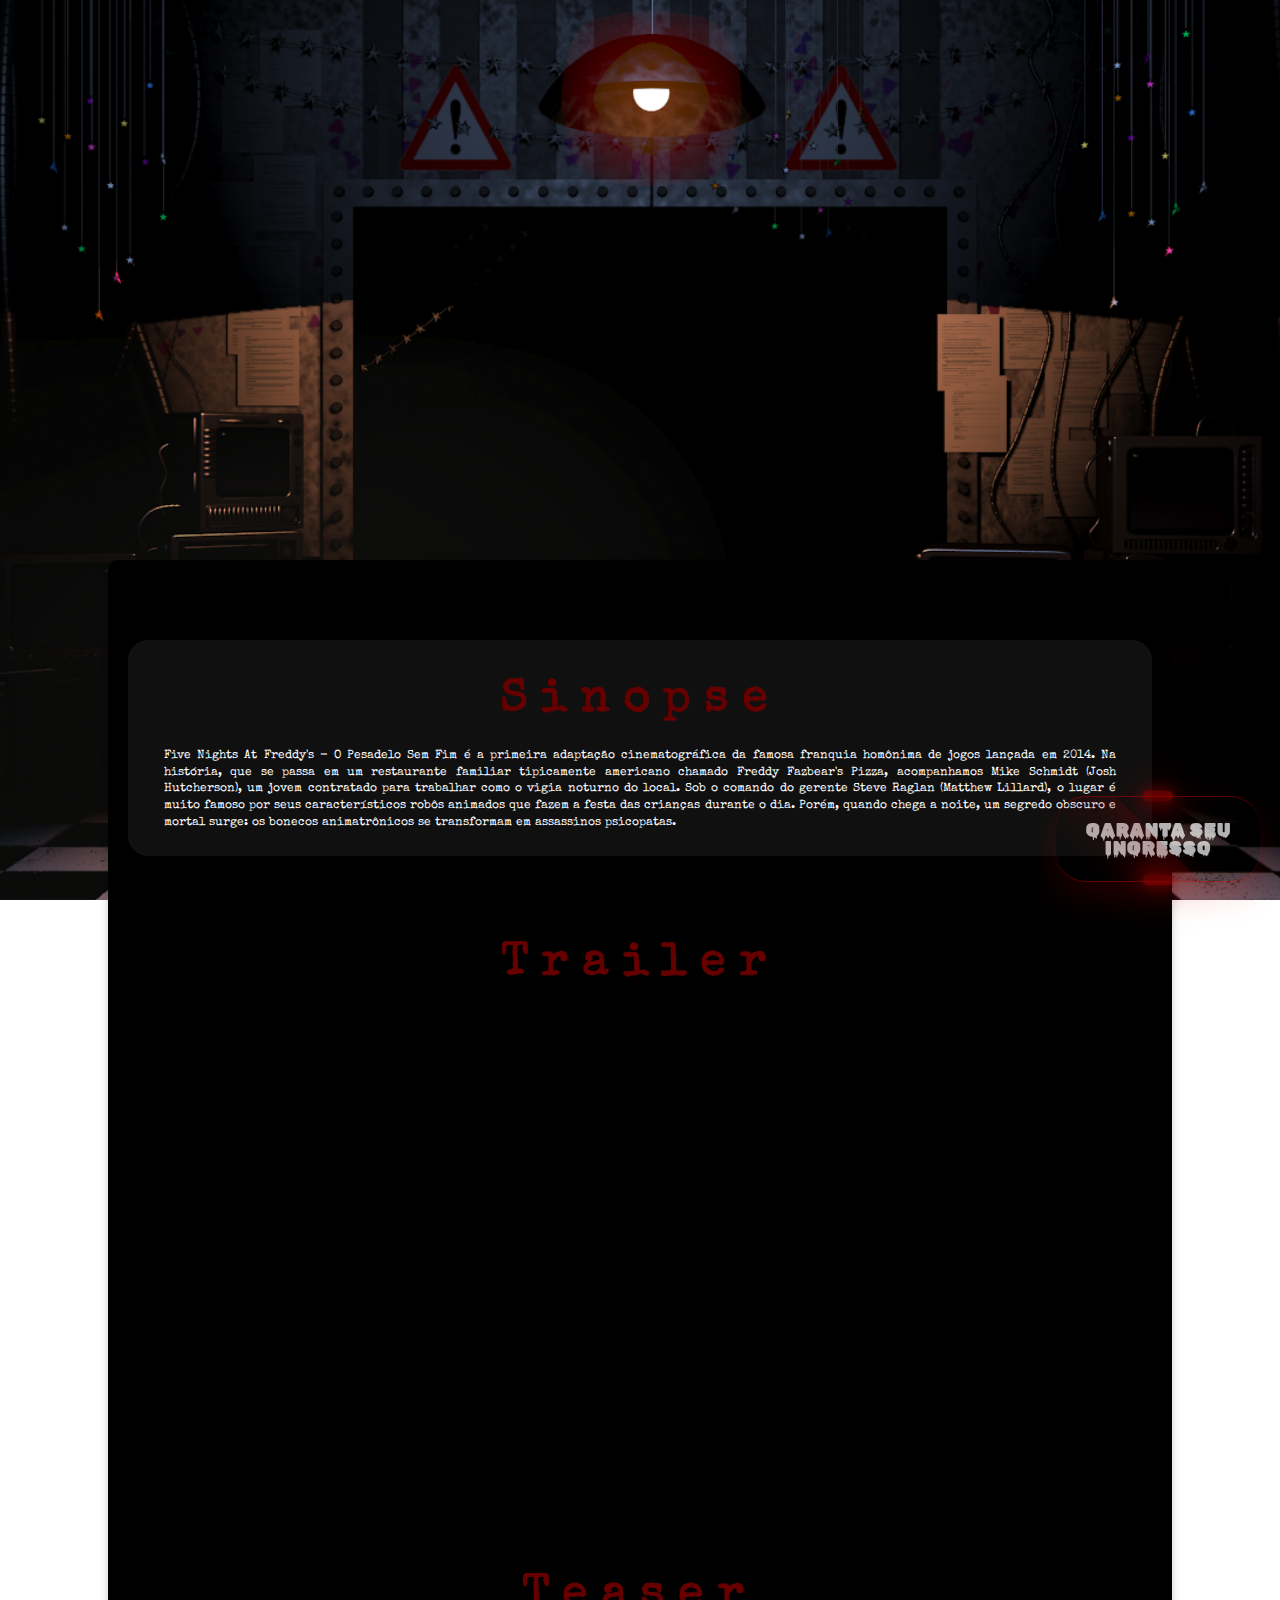
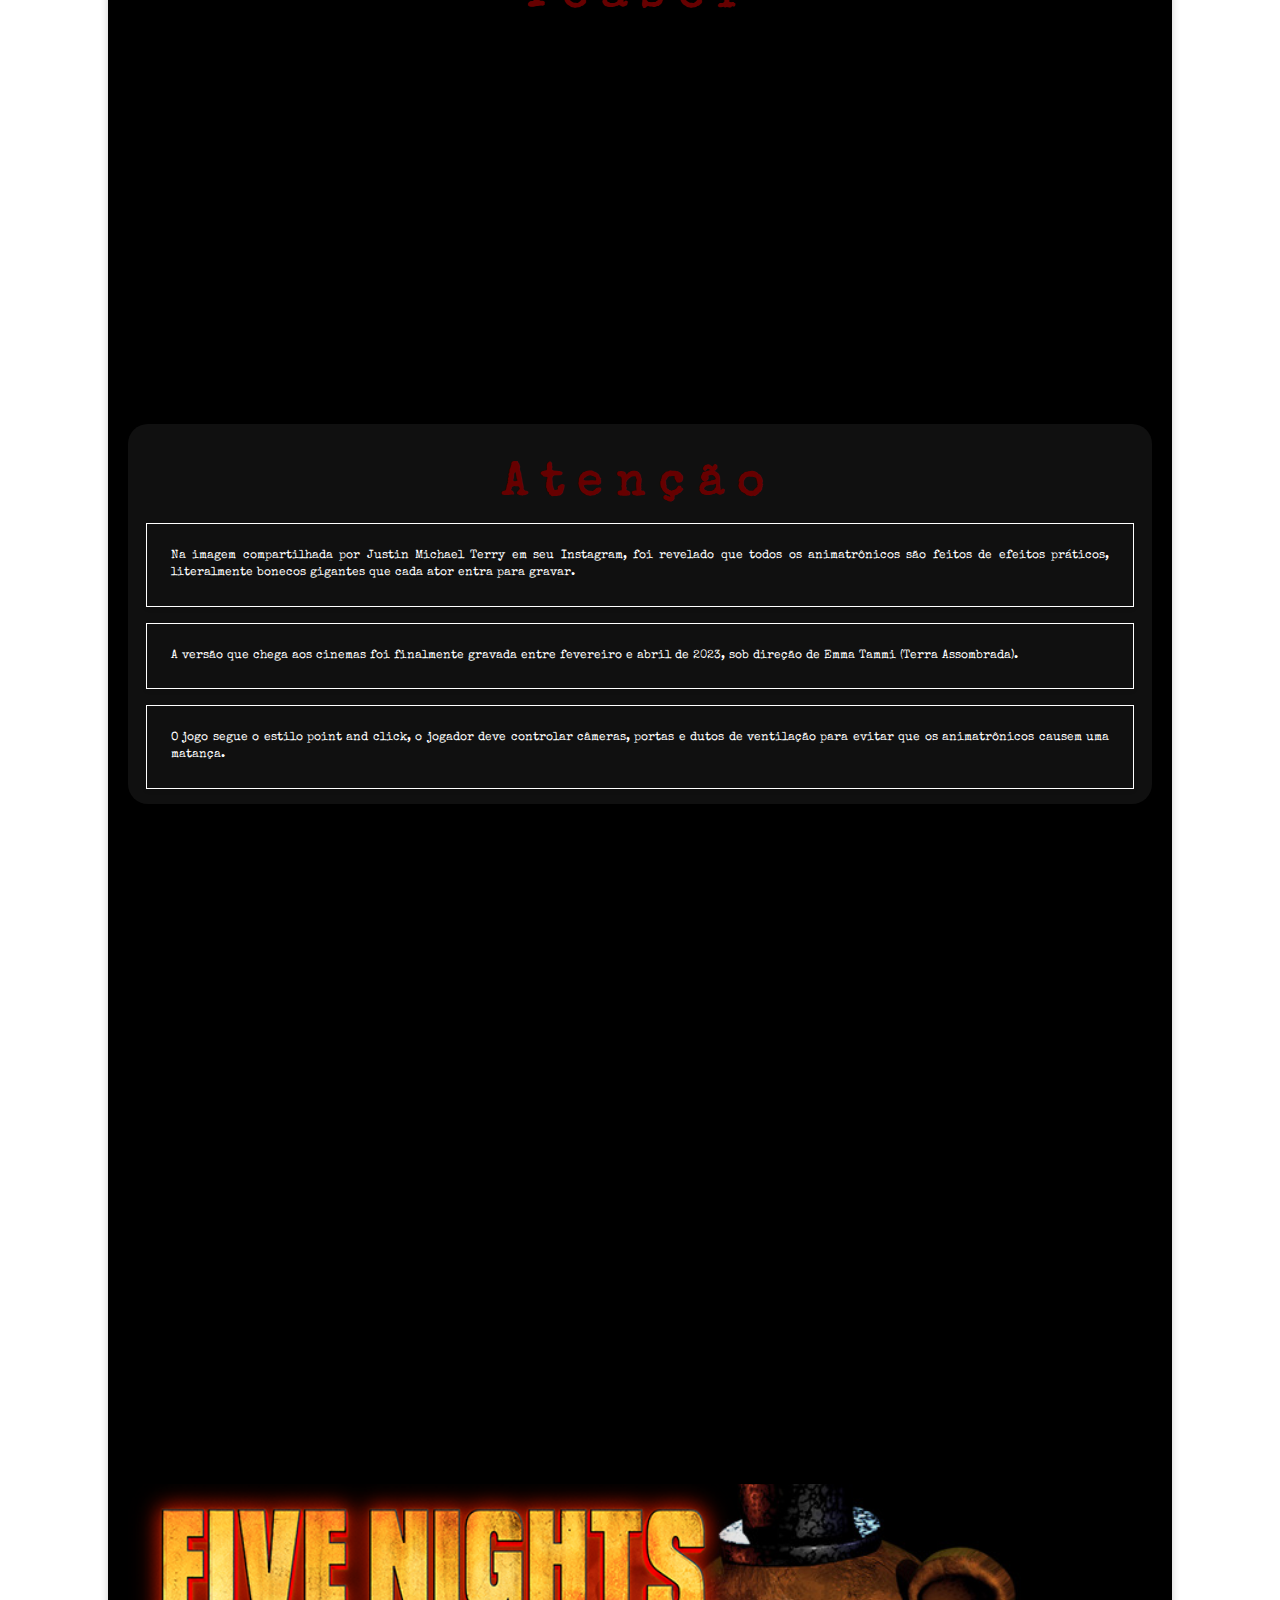
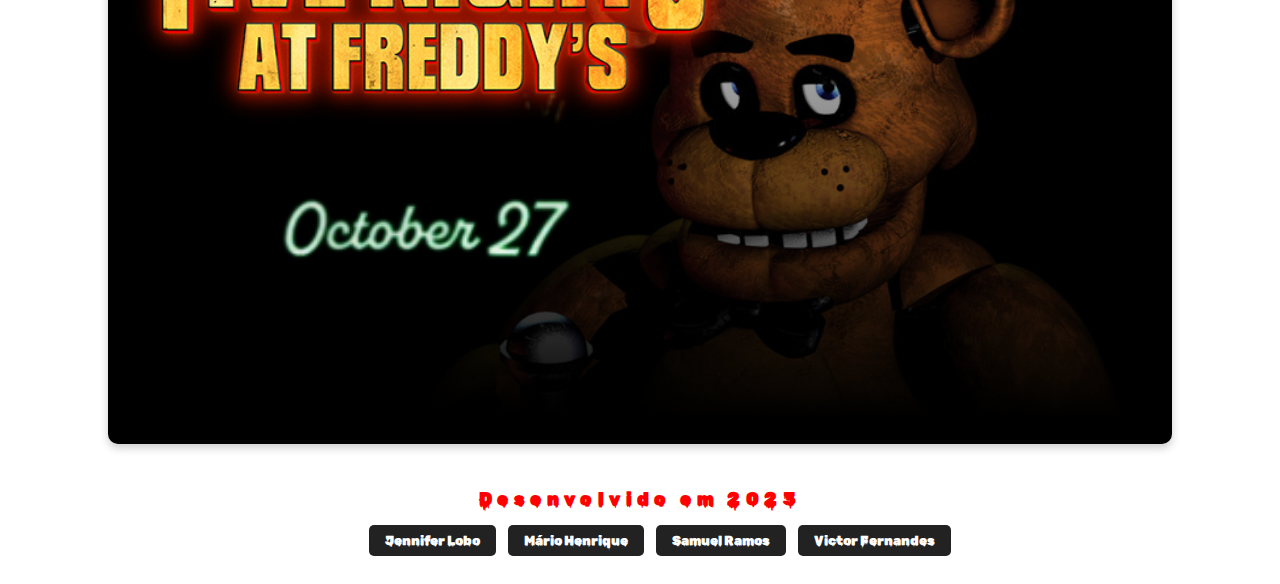
==== commit 59eabc24: "responsividade p/ tablet" ====
--- a/Apresentação - Desafio em grupo 2/index.html
+++ b/Apresentação - Desafio em grupo 2/index.html
@@ -169,7 +169,7 @@
 
       <!-- sessão destinada a imagem do filme chamndo a atenção -->
       <section id="imageDiv">
-        <img src="./title.png" alt="" />
+        <img id="tituloImg" src="./title.png" alt="" />
         <img id="data-titulo-fim"
           src="./images-selecionadas/date.png"
           alt=""
--- a/Apresentação - Desafio em grupo 2/style.css
+++ b/Apresentação - Desafio em grupo 2/style.css
@@ -63,8 +63,7 @@
 }
 
 #home,
-#descricao,
-#elenco {
+#descricao #sectiComplementar, #elenco {
   visibility: hidden;
 }
 
@@ -179,7 +178,7 @@
 #descricao {
   display: flex;
   justify-content: center;
-  height: 60vh;
+  /* height: 60vh; */
   margin-top: 5em;
 }
 
@@ -195,9 +194,9 @@
   text-align: justify;
 }
 
-#sinopse p{
+#sinopse p {
   margin: 2em 3em auto 3em;
-
+  padding-bottom: 2em;
 }
 
 #trailer,
@@ -586,8 +585,8 @@
   animation: animation-title 1s infinite;
 }
 
-#data-titulo-fim{
-  margin-top: -19em
+#data-titulo-fim {
+  margin-top: -19em;
 }
 
 @keyframes animation-title {
@@ -601,3 +600,48 @@
     opacity: 0;
   }
 }
+
+/* tela de tablets */
+@media (min-width: 768px) {
+  body {
+    font-size: 12px;
+  }
+  #home {
+    min-height: 60vh;
+  }
+  .class-ind {
+    width: 4em;
+    height: auto;
+  }
+  #descricao,
+  #sectionComplementar {
+    flex-direction: column;
+  }
+  #sinopse,
+  #curiosidades,
+  #trailer,
+  #teaser {
+    width: 100%;
+  }
+  #sinopse,
+  #teaser {
+    margin-bottom: 4em;
+  }
+  #elenco {
+    margin: 20% auto;
+    height: 30vh;
+  }
+  #imageDiv {
+    height: 60vh;
+  }
+  #imageDiv img {
+    width: 60%;
+  }
+  #data-titulo-fim {
+    margin-top: -14.5em;
+  }
+  .anuncio {
+    width: 17em;
+    height: 7em;
+  }
+}
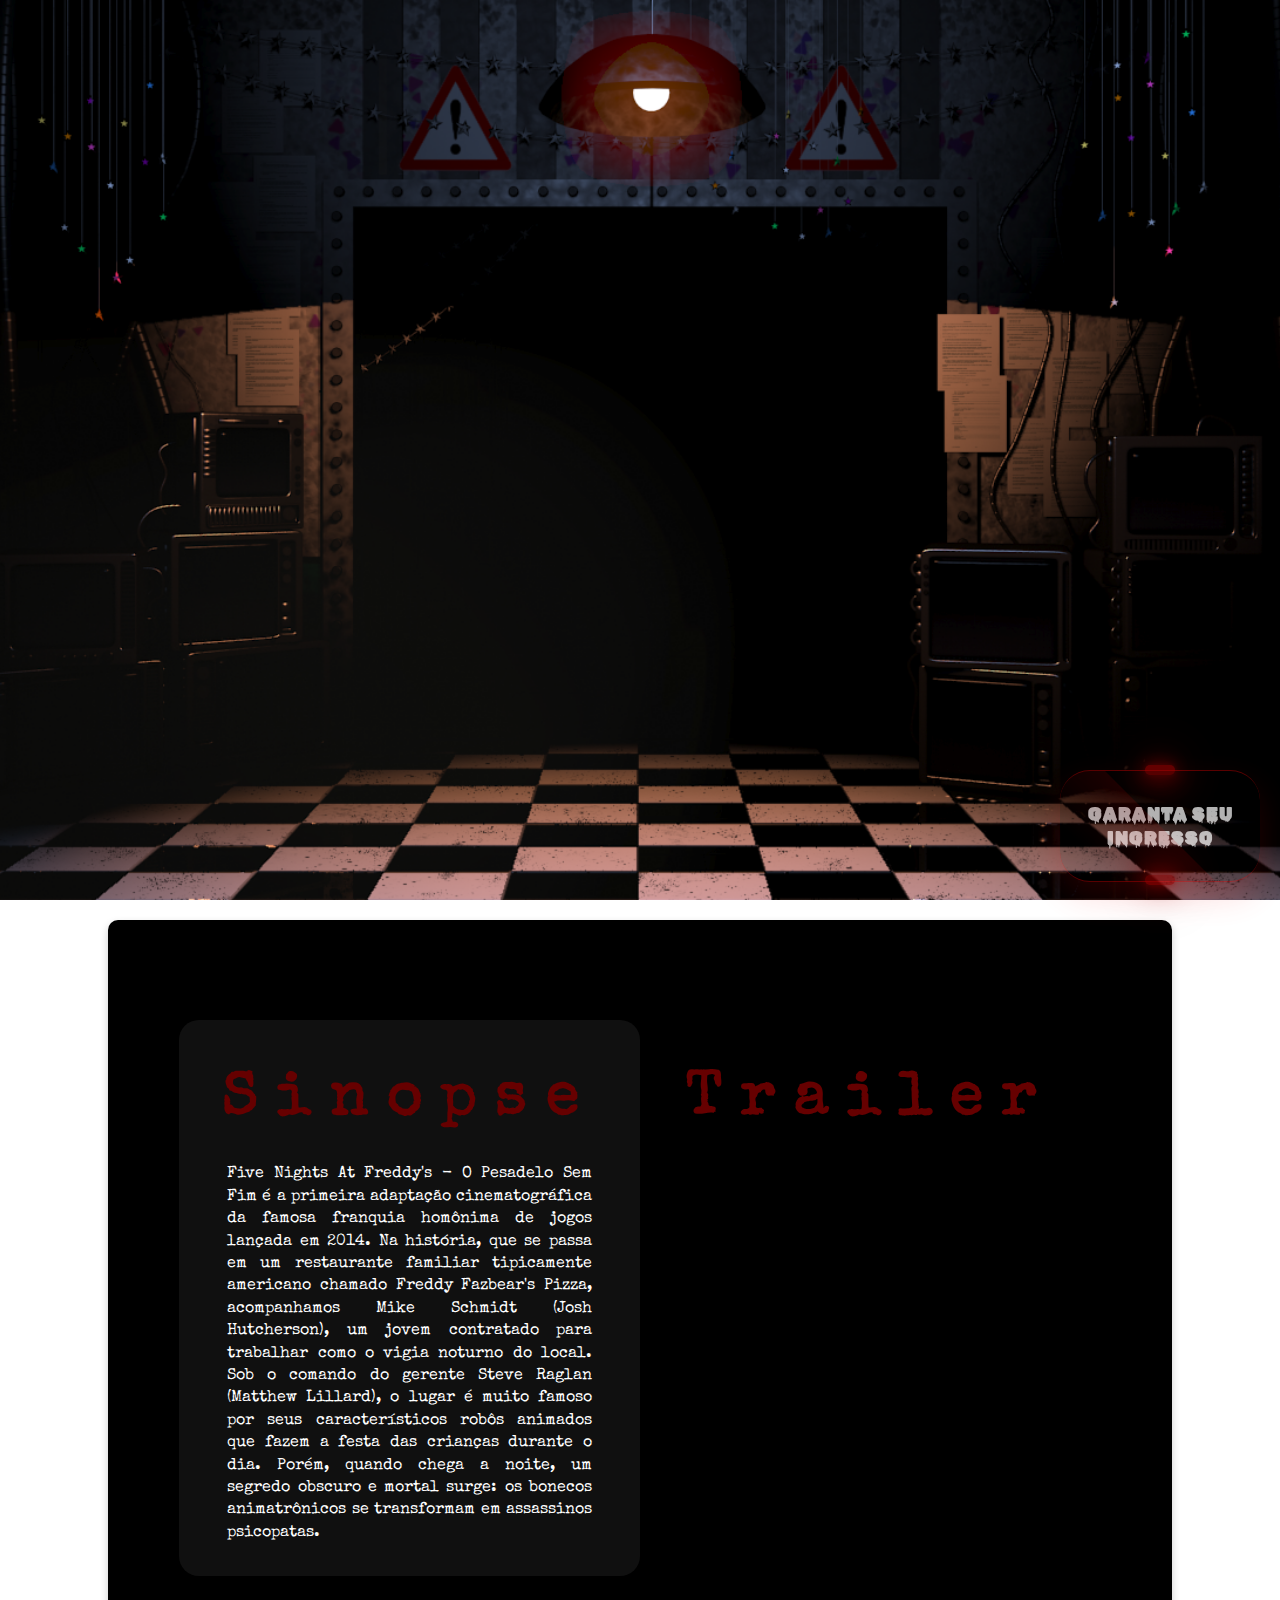
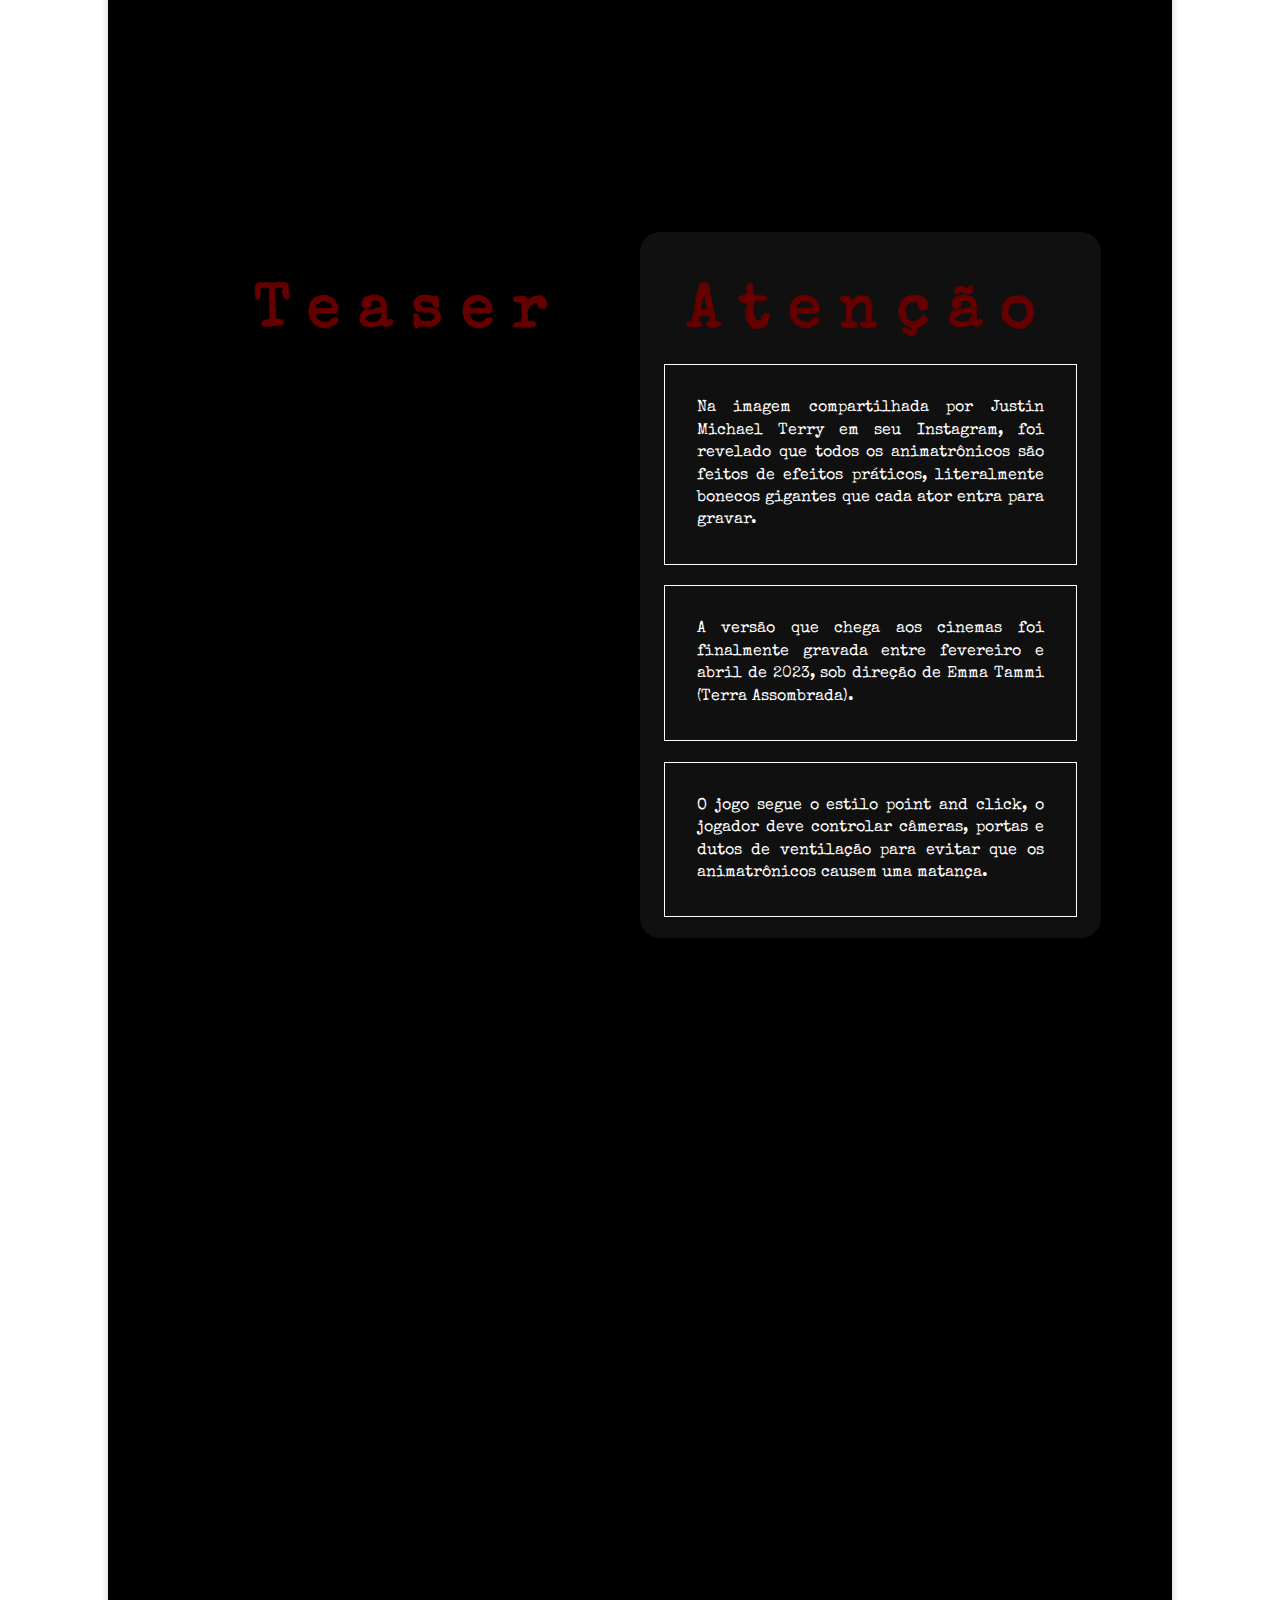
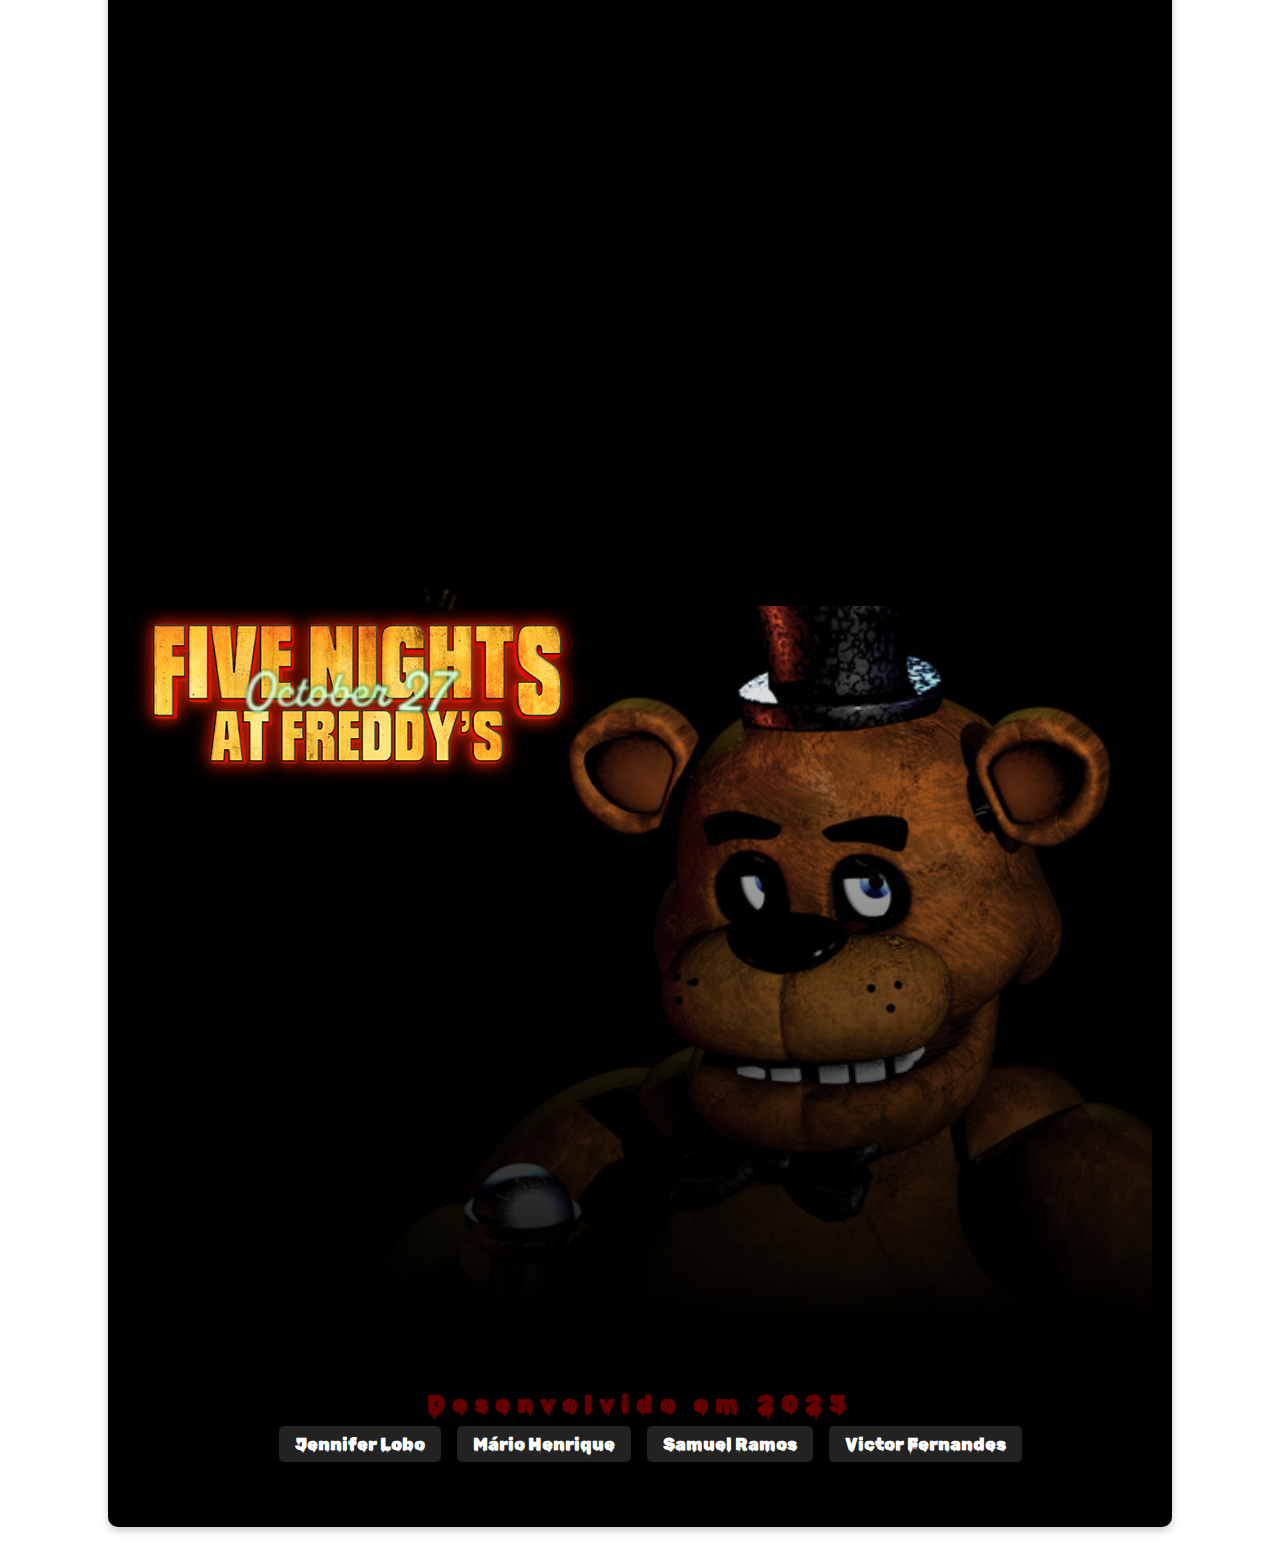
==== commit 6d4c7b7b: "css and html" ====
--- a/Apresentação - Desafio em grupo 2/index.html
+++ b/Apresentação - Desafio em grupo 2/index.html
@@ -64,8 +64,6 @@
           <h2>Trailer</h2>
           <div class="video">
             <iframe
-              width="560"
-              height="315"
               src="https://www.youtube.com/embed/h2lVX71L_3A"
               title="YouTube video player"
               frameborder="0"
@@ -175,9 +173,8 @@
           alt=""
         />
       </section>
-    </div>
-
-    <!-- sessão destinada aos desenvolvedores -->
+
+       <!-- sessão destinada aos desenvolvedores -->
     <footer>
       <h2>Desenvolvido em 2023</h2>
 
@@ -204,6 +201,9 @@
         </li>
       </ul>
     </footer>
+    </div>
+
+   
 
     <script src="./script.js"></script>
   </body>
--- a/Apresentação - Desafio em grupo 2/style.css
+++ b/Apresentação - Desafio em grupo 2/style.css
@@ -63,7 +63,8 @@
 }
 
 #home,
-#descricao #sectiComplementar, #elenco {
+#descricao #sectiComplementar,
+#elenco {
   visibility: hidden;
 }
 
@@ -299,6 +300,7 @@
   text-align: center;
   background: cover;
   padding: 2em 0;
+  margin-top: 2em;
 }
 
 footer h2 {
@@ -602,7 +604,7 @@
 }
 
 /* tela de tablets */
-@media (min-width: 768px) {
+@media (max-width: 900px) {
   body {
     font-size: 12px;
   }
@@ -644,4 +646,39 @@
     width: 17em;
     height: 7em;
   }
-}
+  footer ul {
+    flex-direction: column;
+   }
+  
+   footer ul li {
+    margin-top: 1em;
+   }
+}
+
+/* Responsividade para smartphones */
+@media (max-width: 480px) {
+  body {
+    font-size: 10px;
+  }
+  h1 {
+    font-size: 3em;
+  }
+  #lancamento-data {
+    font-size: 2em;
+    margin-top: -1.6em;
+  }
+  .container iframe {
+    height: 220px;
+  }
+  #imageDiv img{
+    width: 75%;
+  }
+  #data-titulo-fim{
+    margin-top: -11.5em;
+  }
+ .btn a {
+  font-size: 12px;
+  line-height: 1em;
+ }
+
+}
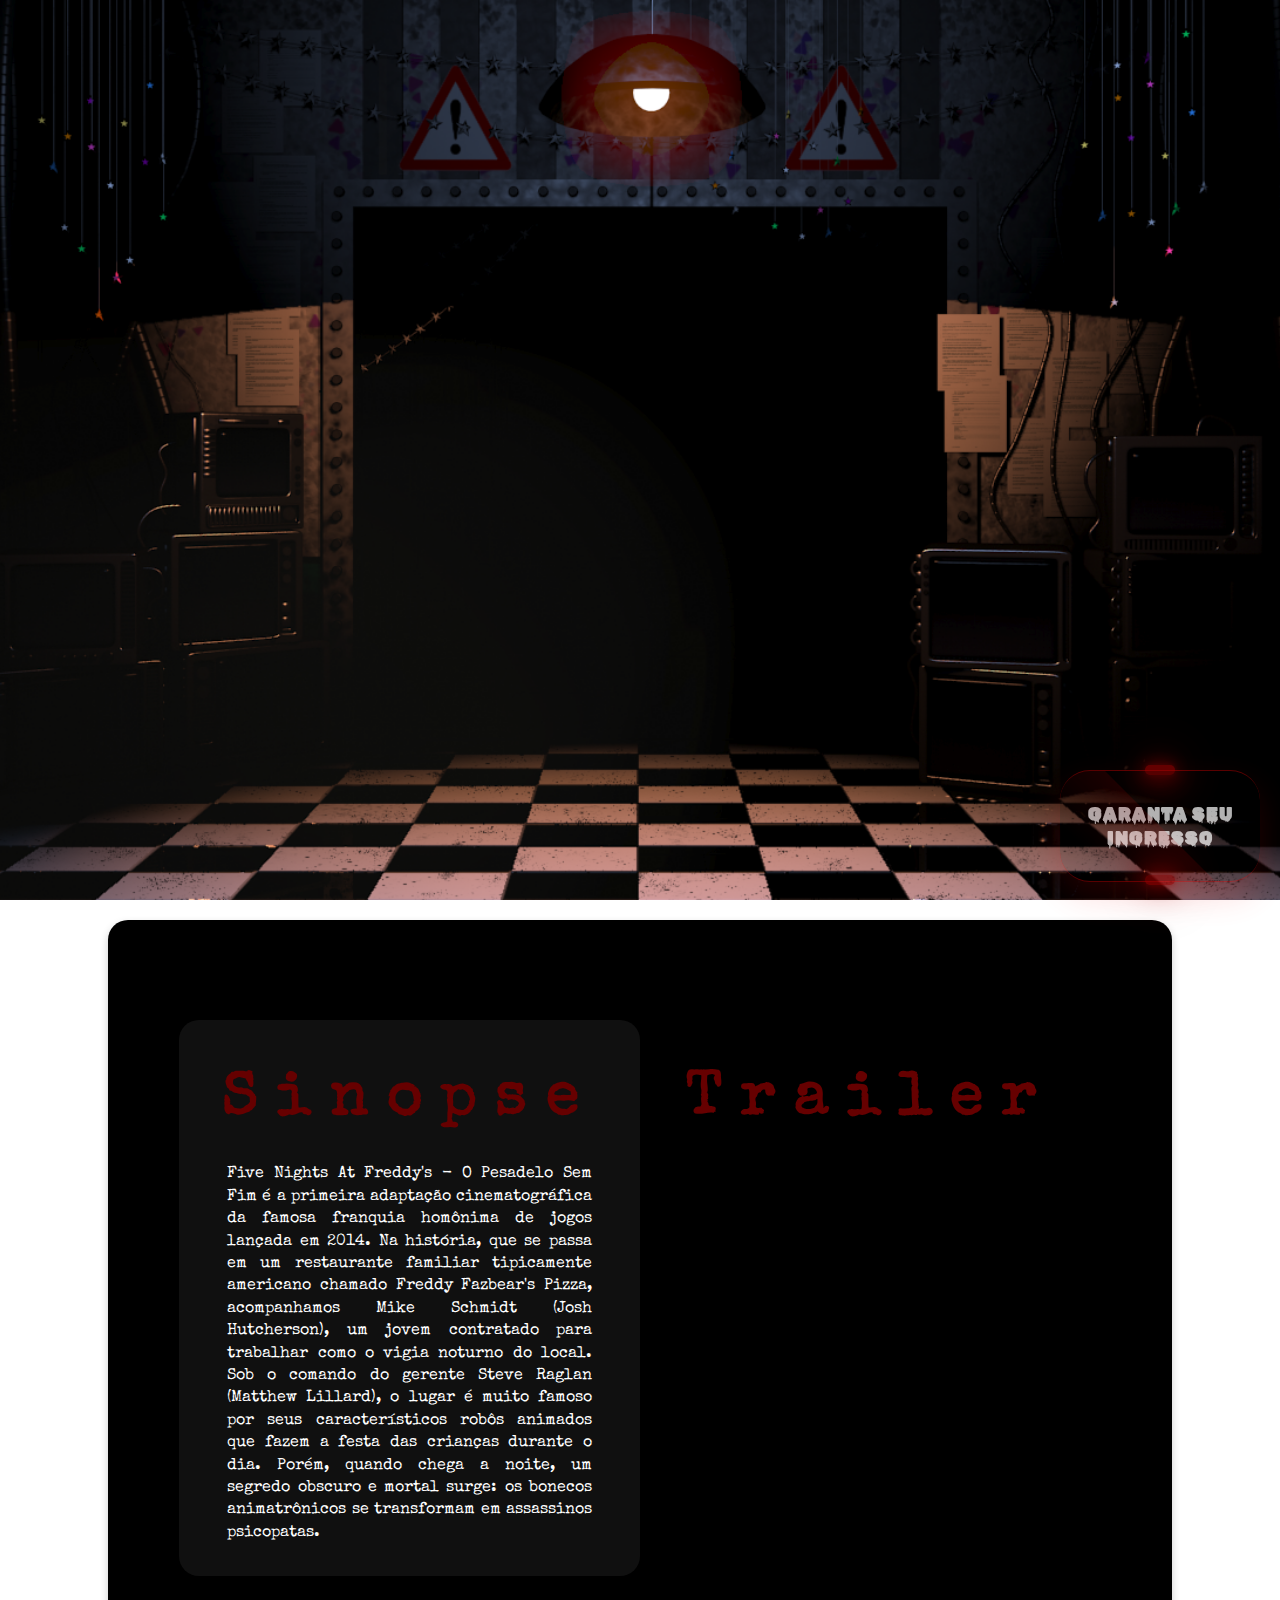
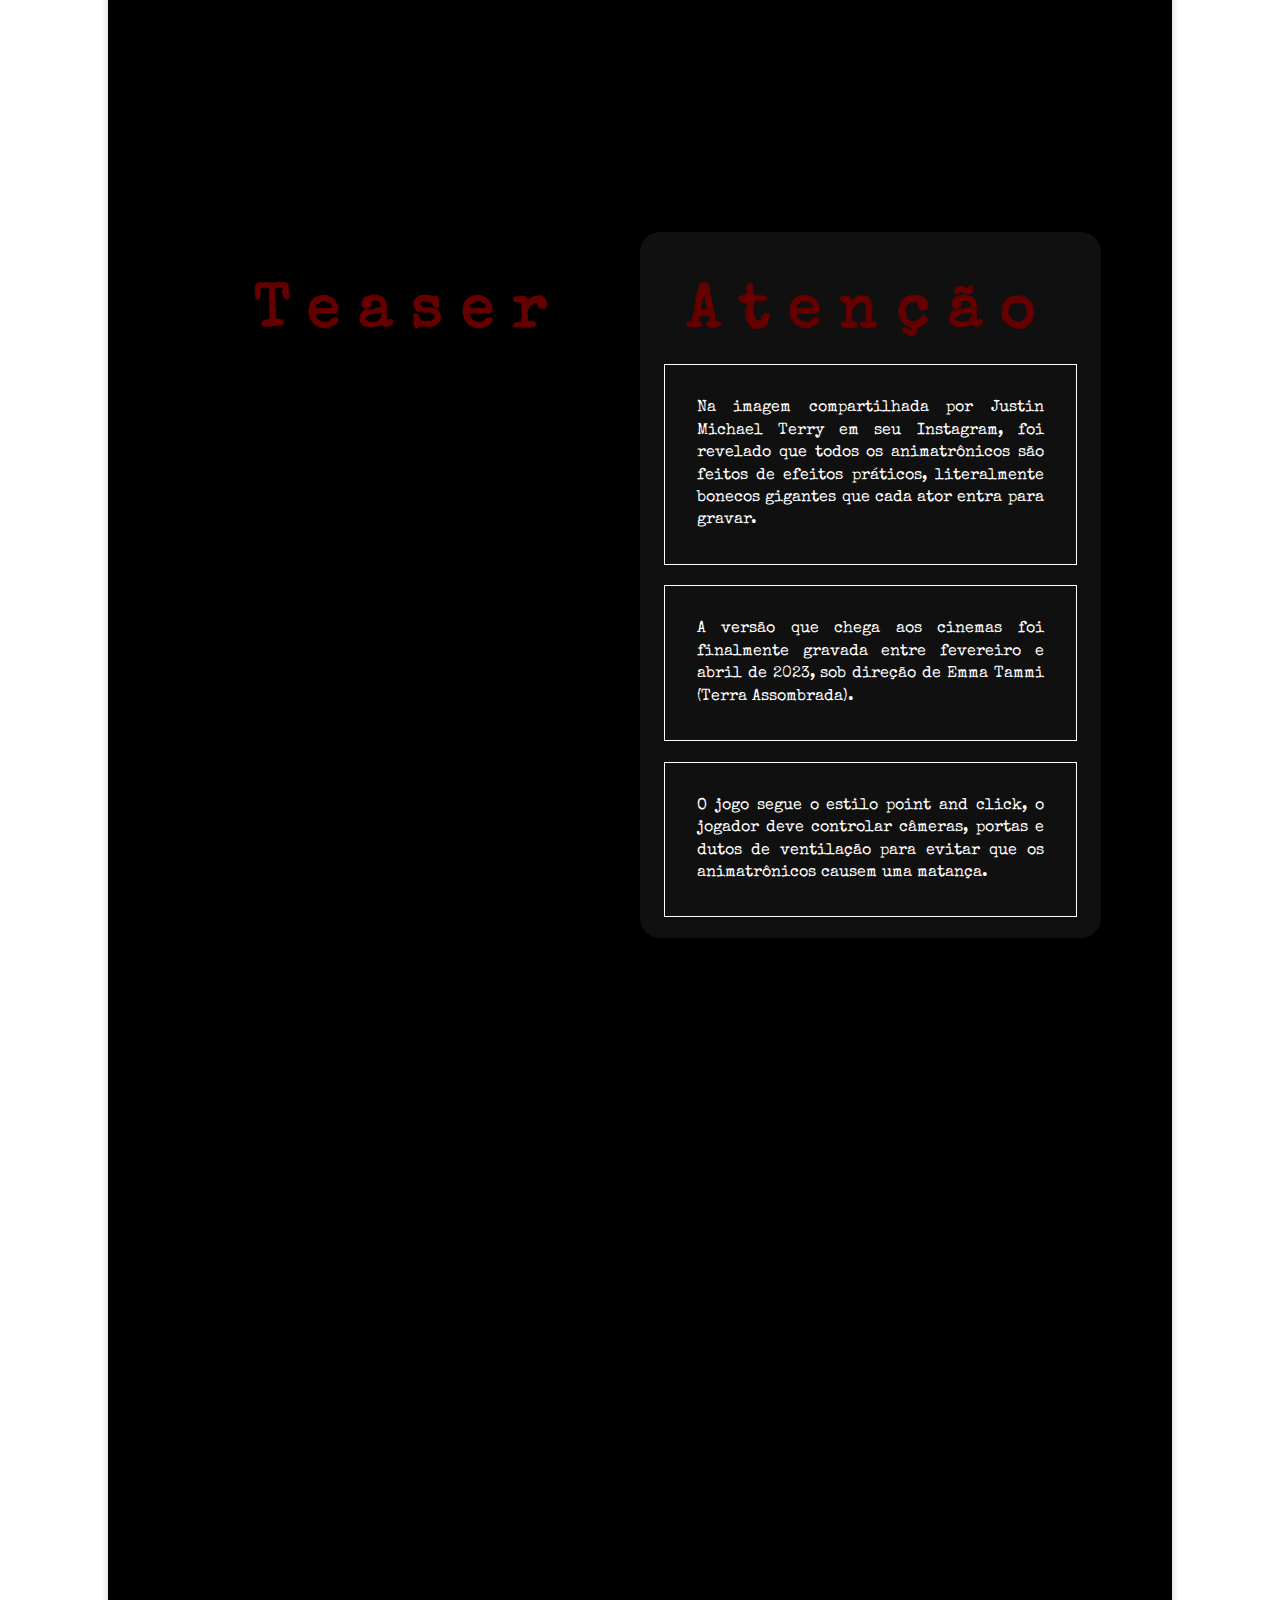
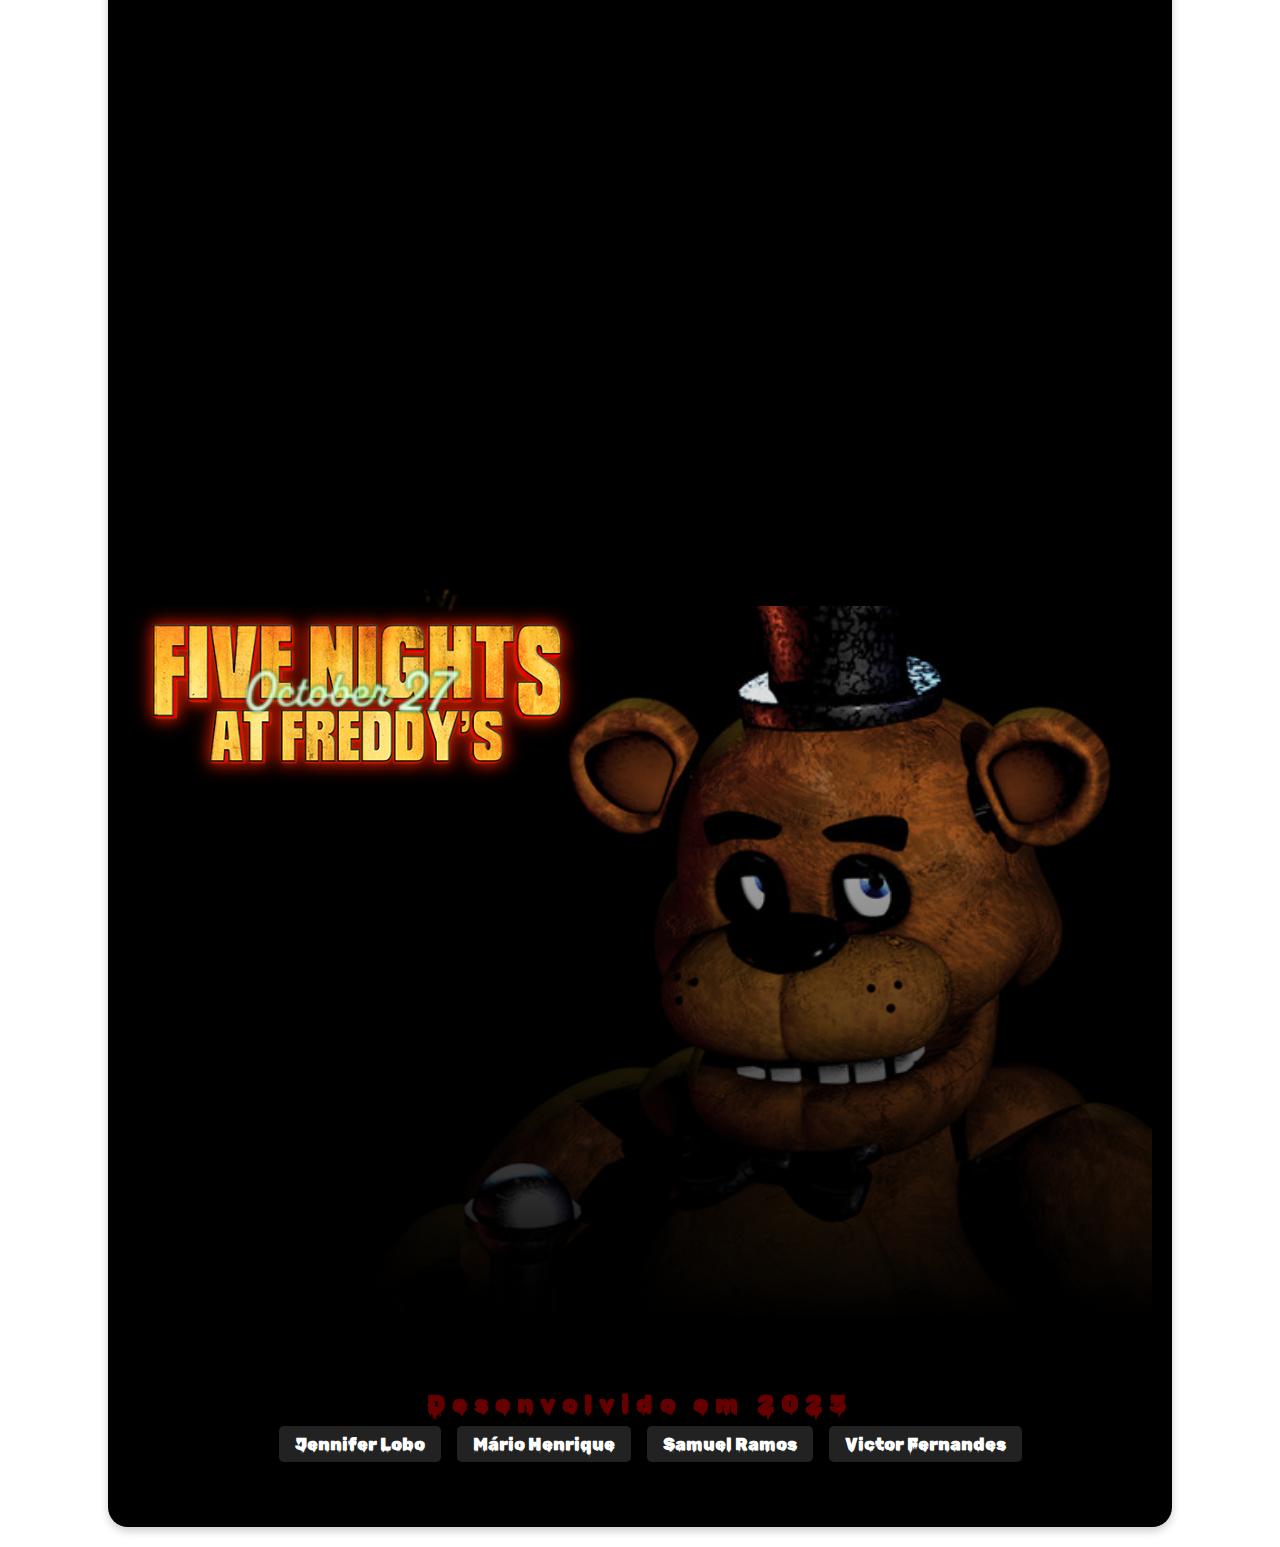
==== commit 6f358ad7: "organização de arquivos" ====
--- a/Apresentação - Desafio em grupo 2/index.html
+++ b/Apresentação - Desafio em grupo 2/index.html
@@ -35,7 +35,7 @@
 
         <img
           class="class-ind"
-          src="./classificacao-16-anos-logo-1.png"
+          src="./images-selecionadas/classificacao-16-anos-logo-1.png"
           alt=""
         />
       </div>
@@ -167,7 +167,7 @@
 
       <!-- sessão destinada a imagem do filme chamndo a atenção -->
       <section id="imageDiv">
-        <img id="tituloImg" src="./title.png" alt="" />
+        <img id="tituloImg" src="./images-selecionadas/title.png" alt="" />
         <img id="data-titulo-fim"
           src="./images-selecionadas/date.png"
           alt=""
--- a/Apresentação - Desafio em grupo 2/style.css
+++ b/Apresentação - Desafio em grupo 2/style.css
@@ -2,20 +2,17 @@
 
 body {
   color: white;
-  background: url("./Background.png") no-repeat center center fixed;
+  background: url("./background/Background.png") no-repeat center center fixed;
   background-size: cover;
   margin: 0;
   min-height: 100vh;
   align-items: center;
   justify-content: center;
-  animation: animation-body 5s infinite;
+  animation: animation-body 5s ease infinite;
 }
 
 @keyframes animation-body {
-  0% {
-    background: url("./background/0.png") no-repeat center center fixed;
-    background-size: cover;
-  }
+
   10% {
     background: url("./background/10.png") no-repeat center center fixed;
     background-size: cover;
@@ -23,18 +20,23 @@
   20% {
     background: url("./background/20.png") no-repeat center center fixed;
     background-size: cover;
+
+
   }
   30% {
     background: url("./background/30.png") no-repeat center center fixed;
     background-size: cover;
+
   }
   40% {
     background: url("./background/40.png") no-repeat center center fixed;
     background-size: cover;
+
   }
   50% {
     background: url("./background/50.png") no-repeat center center fixed;
     background-size: cover;
+
   }
   60% {
     background: url("./background/60.png") no-repeat center center fixed;
@@ -133,7 +135,7 @@
   width: 80%;
   background-color: #000;
   padding: 20px;
-  border-radius: 10px;
+  border-radius: 20px;
   margin: 20px auto;
   box-shadow: 0 4px 8px rgba(0, 0, 0, 0.2);
   color: white;
@@ -602,12 +604,18 @@
     opacity: 0;
   }
 }
+@media (max-width: 1100px) {
+  h2{
+    font-size: 3em;
+  }
+}
 
 /* tela de tablets */
 @media (max-width: 900px) {
   body {
     font-size: 12px;
   }
+ 
   #home {
     min-height: 60vh;
   }
